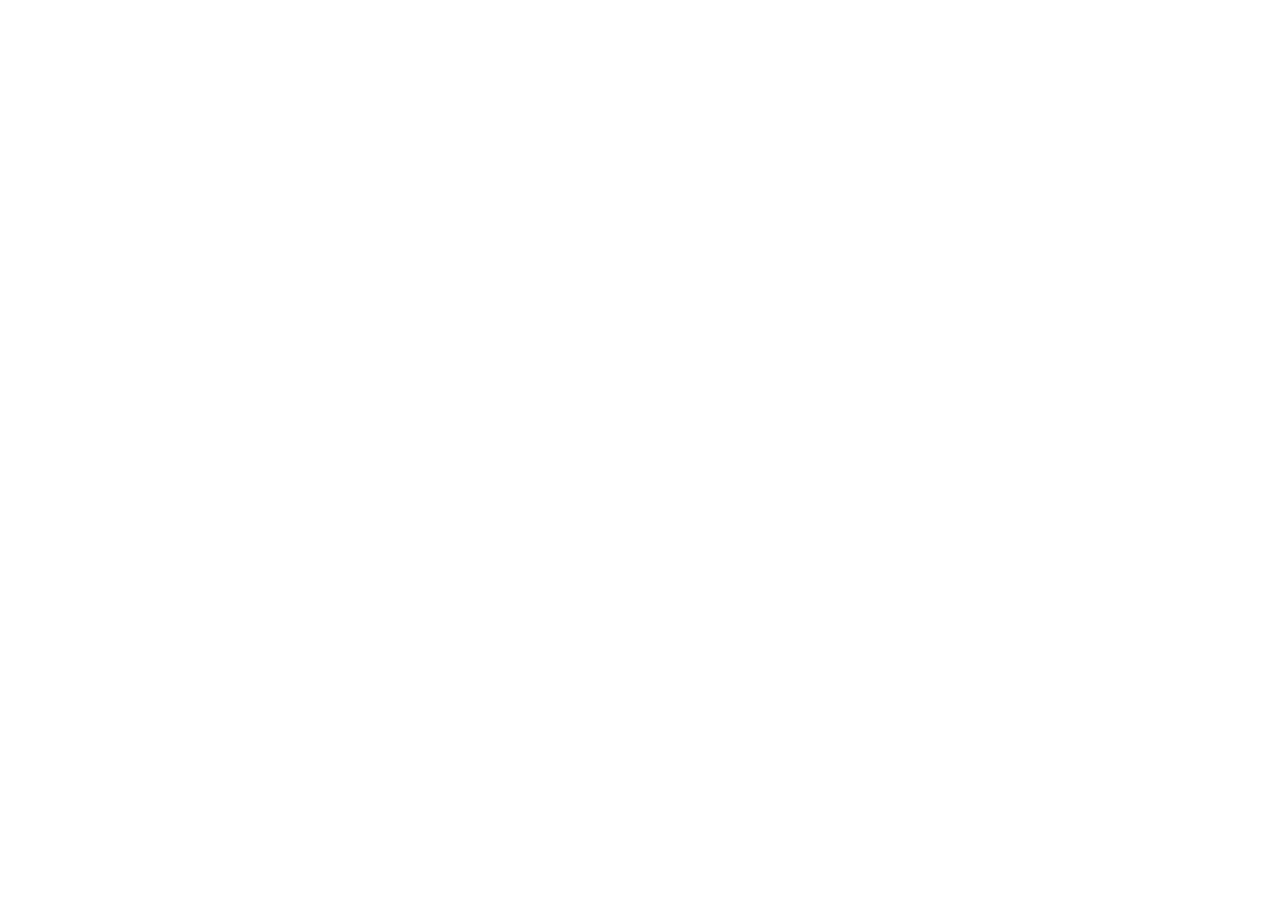
==== articulo.html @ b1e1cb93 "initial changes 2" ====
<!DOCTYPE html>
<html lang="es-ES">
  <head>
    <meta charset="utf-8">
    <meta name="viewport" content="width=device-width, initial-scale=1.0">
    <link rel="preconnect" href="https://fonts.googleapis.com">
    <link rel="preconnect" href="https://fonts.gstatic.com" crossorigin>
    <link href="https://fonts.googleapis.com/css2?family=Fira+Sans:ital,wght@0,400;0,700;0,900;1,400&family=Poppins:ital,wght@0,400;0,700;1,400;1,700&display=swap" rel="stylesheet">
    <link href="css/styles.css" rel="stylesheet" type="text/css">
    <link rel="icon" href="img/favicon.png" type="image/png">
    <title>Inicio | Good Vibrations</title>
    <meta name="description" content="Se intriduce la página de inicio de Good Vibrations. Es un club de lectores para amantes del cine.">
  </head>
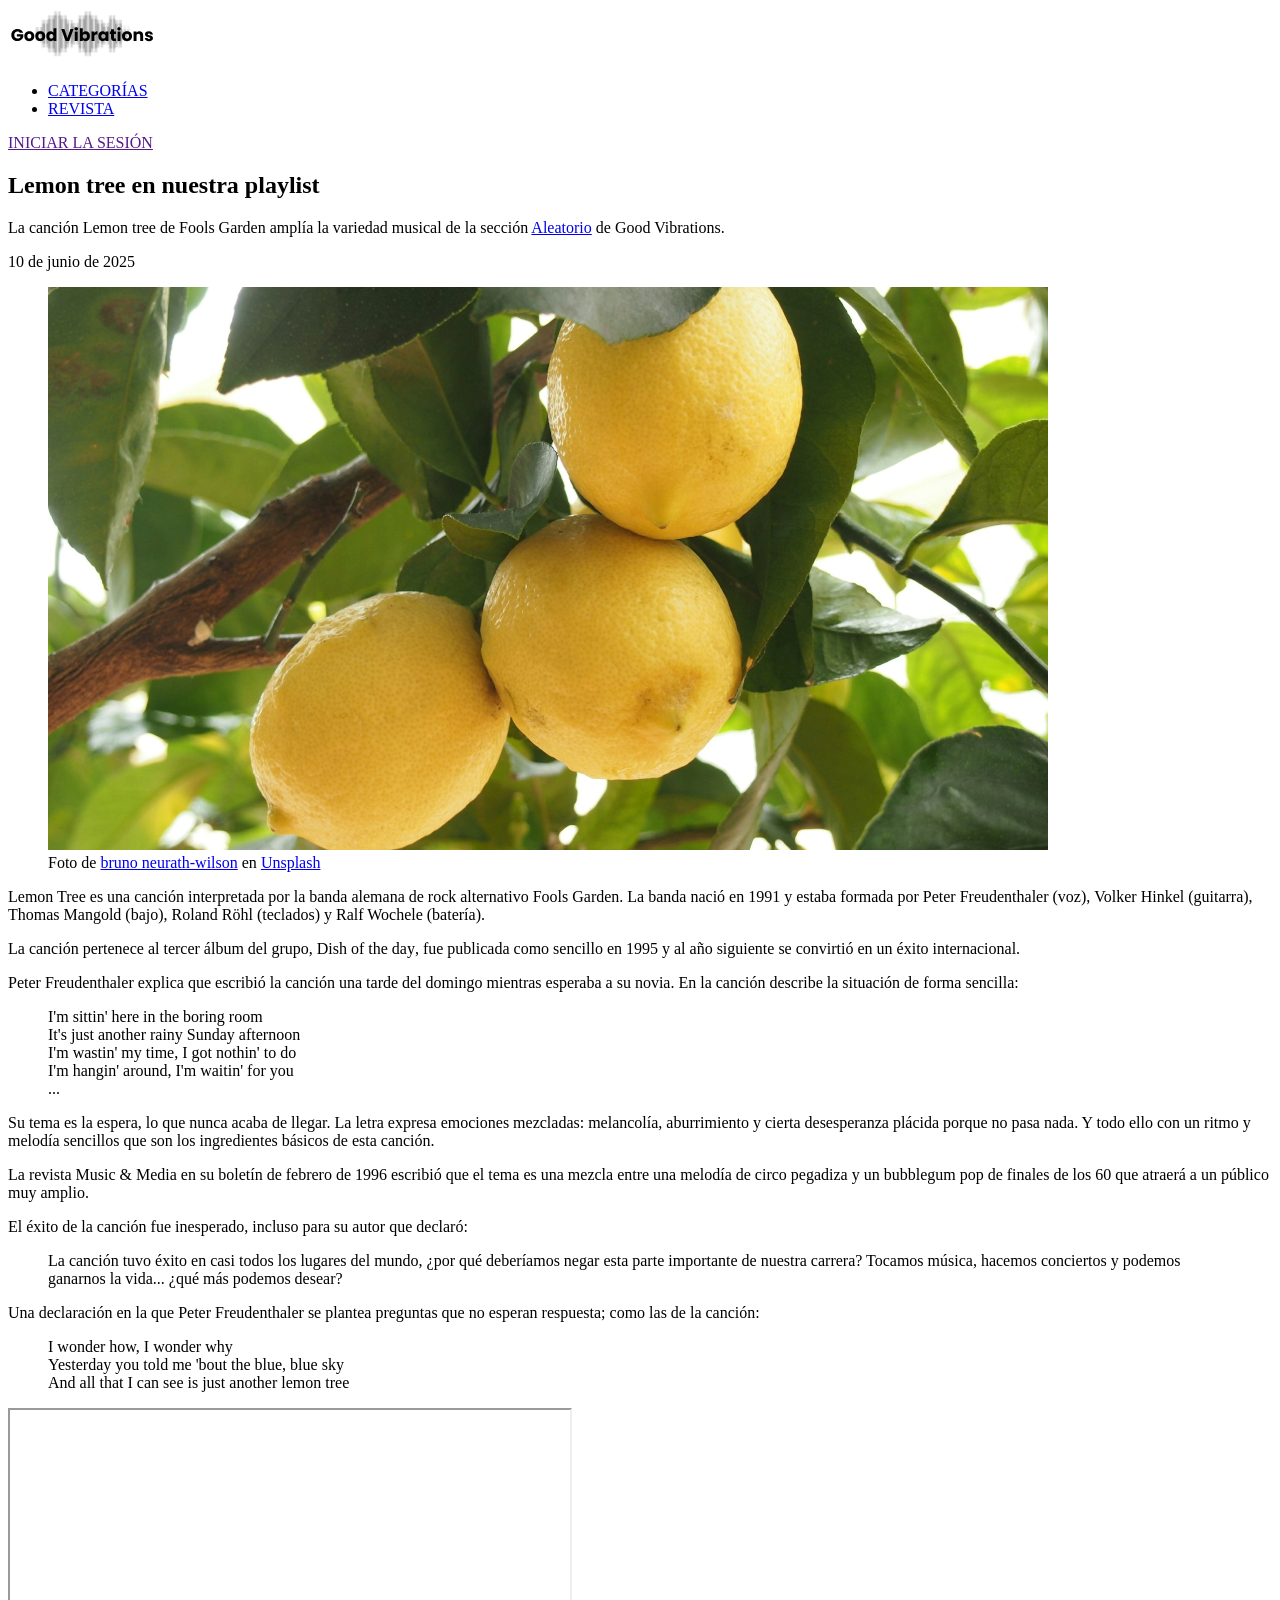
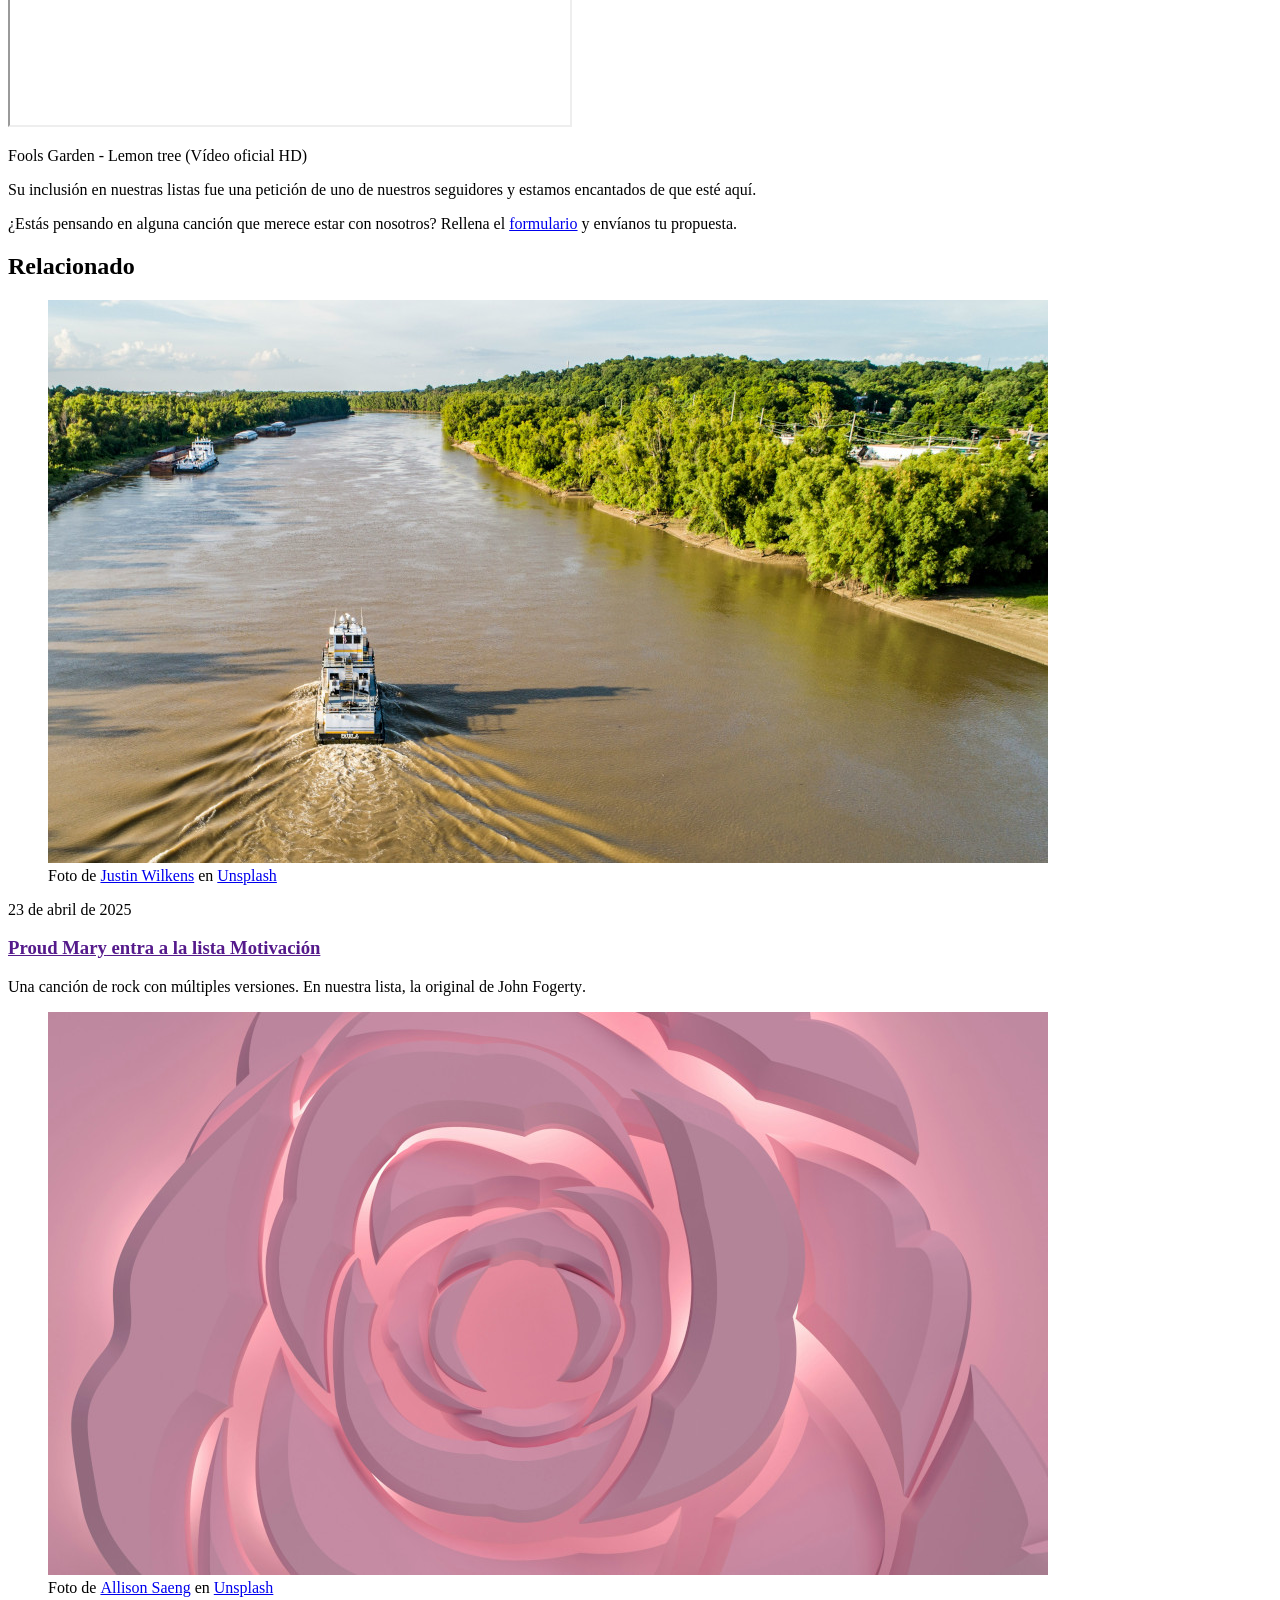
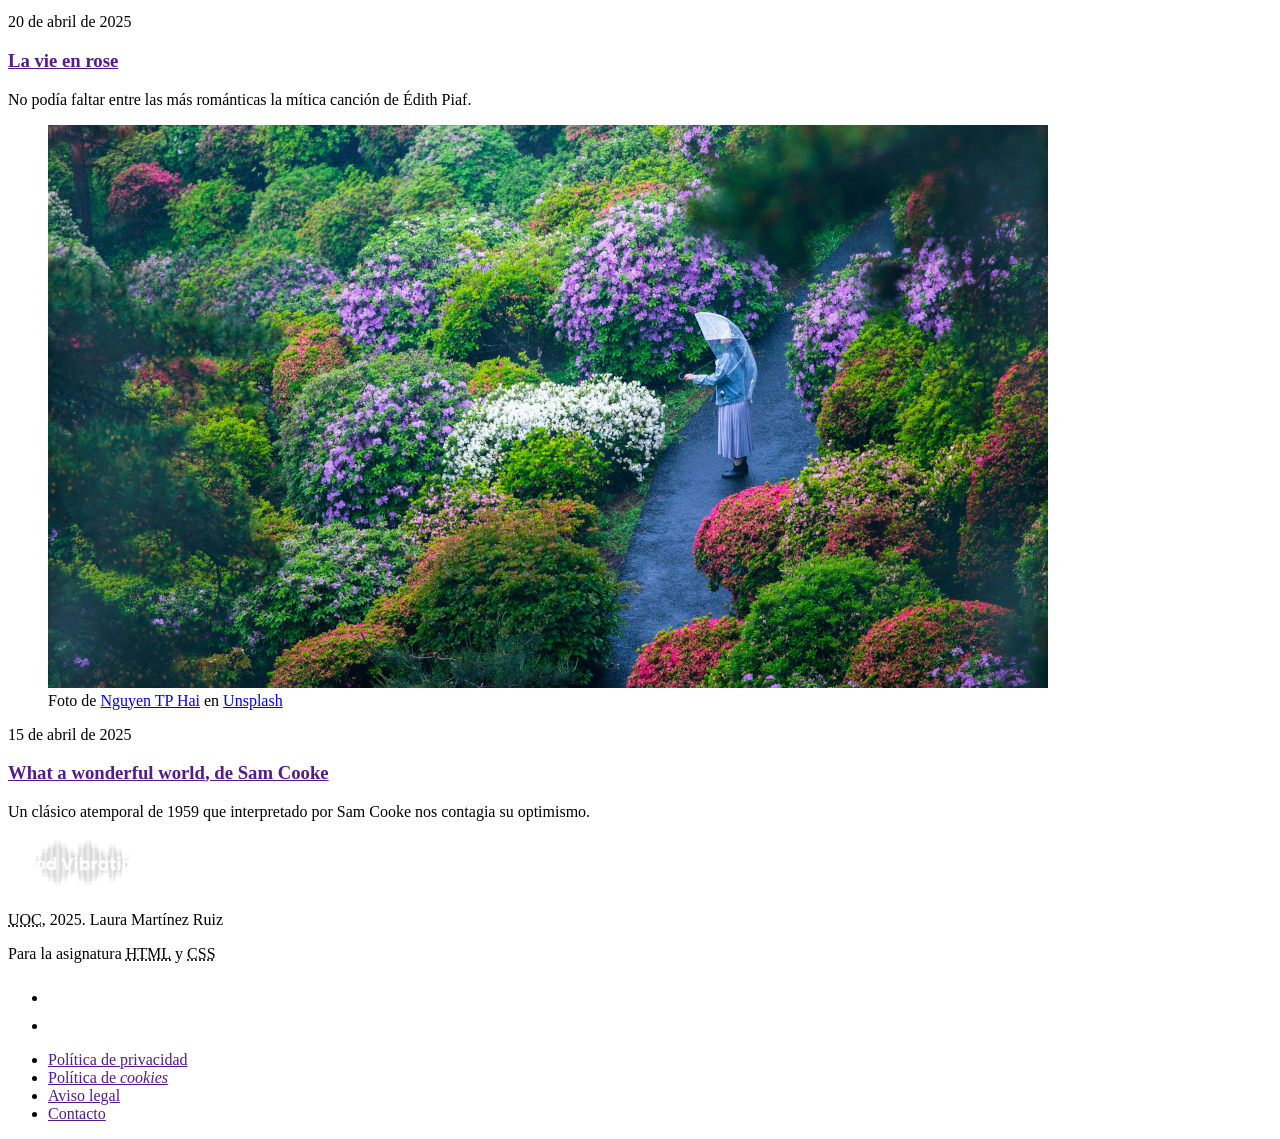
==== commit 6d0b2910: "html todo terminado pasar a css" ====
--- a/articulo.html
+++ b/articulo.html
@@ -1,13 +1,195 @@
 <!DOCTYPE html>
-<html lang="es-ES">
+<html lang="es">
   <head>
-    <meta charset="utf-8">
+    <meta charset="UTF-8">
     <meta name="viewport" content="width=device-width, initial-scale=1.0">
     <link rel="preconnect" href="https://fonts.googleapis.com">
     <link rel="preconnect" href="https://fonts.gstatic.com" crossorigin>
     <link href="https://fonts.googleapis.com/css2?family=Fira+Sans:ital,wght@0,400;0,700;0,900;1,400&family=Poppins:ital,wght@0,400;0,700;1,400;1,700&display=swap" rel="stylesheet">
     <link href="css/styles.css" rel="stylesheet" type="text/css">
     <link rel="icon" href="img/favicon.png" type="image/png">
-    <title>Inicio | Good Vibrations</title>
-    <meta name="description" content="Se intriduce la página de inicio de Good Vibrations. Es un club de lectores para amantes del cine.">
-  </head>+    <title>Lemon Tree - Artículo | Good Vibrations</title>
+    <meta name="description" content="Es la página de entrada del sitio web, con secciones para buscar canciones, acceder a categorías, conocer el proyecto, ver la canción del día y
+                                      sugerir nuevas canciones. También explica los criterios para seleccionar la música del sitio.">
+  </head>
+
+  <body>
+      <header>
+      <div class="header-main">
+        <a href="index.html">
+          <img src="img/logo.webp" alt="Good Vibrations Logo">
+        </a>
+        <nav aria-label="Principal">
+          <ul>
+            <li><a href="categorias.html">CATEGORÍAS</a></li>
+            <li><a href="revista.html" aria-current="page" class="pag-actual">REVISTA</a></li>
+          </ul>
+        </nav>
+        <a class="login-btn" href="">INICIAR LA SESIÓN</a>
+      </div>
+    </header>
+
+<main>
+  <article>
+    <header>
+      <h1>
+        <span lang="en">Lemon tree</span> en nuestra <span lang="en">playlist</span>
+      </h1>
+      <p>
+        La canción <span lang="en">Lemon tree</span> de <span lang="en">Fools Garden</span> amplía la variedad musical de la sección 
+        <a href="categorias.html#aleatorio">Aleatorio</a> de <span lang="en">Good Vibrations</span>.
+      </p>
+    </header>
+
+    <time datetime="2025-06-10">10 de junio de 2025</time>
+
+    <figure>
+      <img src="img/magazine-lemon-tree.jpg" alt="Limonero con limones amarillos">
+      <figcaption>
+        Foto de <a href="https://unsplash.com/@brunonw" target="_blank" rel="noopener" lang="en">bruno neurath-wilson</a> en 
+        <a href="https://unsplash.com/photos/yellow-citrus-fruit-on-tree-DmizDd1Vwc0" target="_blank" rel="noopener" lang="en">Unsplash</a>
+      </figcaption>
+    </figure>
+
+    <div>
+      <p><span lang="en">Lemon Tree</span> es una canción interpretada por la banda alemana de rock alternativo <span lang="de">Fools Garden</span>. La banda nació en 1991 y estaba formada por <span lang="de">Peter Freudenthaler</span> (voz), <span lang="de">Volker Hinkel</span> (guitarra), <span lang="de">Thomas Mangold</span> (bajo), <span lang="de">Roland Röhl</span> (teclados) y <span lang="de">Ralf Wochele</span> (batería).
+      </p>
+      <p>La canción pertenece al tercer álbum del grupo, <span lang="en">Dish of the day</span>, fue publicada como sencillo en 1995 y al año siguiente se convirtió en un éxito internacional.</p>
+      <p><span lang="de">Peter Freudenthaler</span> explica que escribió la canción una tarde del domingo mientras esperaba a su novia. En la canción describe la situación de forma sencilla:</p>
+      <blockquote>
+        <p>
+          I'm sittin' here in the boring room<br>
+          It's just another rainy Sunday afternoon<br>
+          I'm wastin' my time, I got nothin' to do<br>
+          I'm hangin' around, I'm waitin' for you<br>
+          ...
+        </p>
+      </blockquote>
+      <p>
+        Su tema es la espera, lo que nunca acaba de llegar. La letra expresa emociones mezcladas: melancolía, aburrimiento y cierta desesperanza plácida porque no pasa nada. Y todo ello con un ritmo y melodía sencillos que son los ingredientes básicos de esta canción.
+      </p>
+      <p>
+        La revista <span lang="en">Music & Media</span> en su boletín de febrero de 1996 escribió que el tema es una mezcla entre una melodía de circo pegadiza y un <span lang="en">bubblegum pop</span> de finales de los 60 que atraerá a un público muy amplio.
+      </p>
+      <p>
+        El éxito de la canción fue inesperado, incluso para su autor que declaró:
+      </p>
+      <blockquote>
+        <p>
+          La canción tuvo éxito en casi todos los lugares del mundo, ¿por qué deberíamos negar esta parte importante de nuestra carrera? Tocamos música, hacemos conciertos y podemos ganarnos la vida... ¿qué más podemos desear?
+        </p>
+      </blockquote>
+      <p>
+        Una declaración en la que <span lang="de">Peter Freudenthaler</span> se plantea preguntas que no esperan respuesta; como las de la canción:
+      </p>
+      <blockquote>
+        <p>
+          I wonder how, I wonder why<br>
+          Yesterday you told me 'bout the blue, blue sky<br>
+          And all that I can see is just another lemon tree
+        </p>
+      </blockquote>
+    </div>
+
+    <div>
+      <div class="video-wrapper">
+        <iframe width="560" height="315" src="https://www.youtube.com/embed/wCQfkEkePx8" title="Fools Garden - Lemon Tree (Vídeo oficial HD)" allowfullscreen></iframe>
+        <p><span>Fools Garden - Lemon tree</span> (Vídeo oficial HD)</p>
+      </div>
+    </div>
+
+    <p>
+      Su inclusión en nuestras listas fue una petición de uno de nuestros seguidores y estamos encantados de que esté aquí.
+    </p>
+    <p>
+      ¿Estás pensando en alguna canción que merece estar con nosotros? Rellena el <a href="index.html#formulario-recomienda">formulario</a> y envíanos tu propuesta.
+    </p>
+  </article>
+
+  <aside>
+    <h2>Relacionado</h2>
+    <div class="relacionado-grid">
+      <article>
+        <figure>
+          <img src="img/magazine-proud-mary.jpg" alt="Barco blanco y negro sobre el río">
+          <figcaption>
+            Foto de <a href="https://unsplash.com/@jlwilkens" target="_blank" rel="noopener" lang="en">Justin Wilkens</a> en 
+            <a href="https://unsplash.com/photos/white-and-black-boat-on-river-during-daytime-sKla3FXpVgU" target="_blank" rel="noopener" lang="en">Unsplash</a>
+          </figcaption>
+        </figure>
+        <div>
+          <time datetime="2025-04-23">23 de abril de 2025</time>
+          <h3>
+            <a href=""><span lang="en">Proud Mary</span> entra a la lista Motivación</a>
+          </h3>
+          <p>
+            Una canción de rock con múltiples versiones. En nuestra lista, la original de <span lang="en">John Fogerty</span>.
+          </p>
+        </div>
+      </article>
+      
+      <article>
+        <figure>
+          <img src="img/magazine-vie-en-rose.jpg" alt="Primer plano de una rosa rosa">
+          <figcaption>
+            Foto de <a href="https://unsplash.com/@allisonsaeng" target="_blank" rel="noopener" lang="en">Allison Saeng</a> en 
+            <a href="https://unsplash.com/photos/a-close-up-of-a-pink-rose-on-a-pink-background-Sj4IVUXxxgk" target="_blank" rel="noopener" lang="en">Unsplash</a>
+          </figcaption>
+        </figure>
+        <div>
+          <time datetime="2025-04-20">20 de abril de 2025</time>
+          <h3 lang="fr">
+            <a href="">La vie en rose</a>
+          </h3>
+          <p>
+            No podía faltar entre las más románticas la mítica canción de <span lang="fr">Édith Piaf</span>.
+          </p>
+        </div>
+      </article>
+
+      <article>
+        <figure>
+          <img src="img/magazine-wonderful-world.jpg" alt="Vista aérea de flores y árboles en primavera">
+          <figcaption>
+            Foto de <a href="https://unsplash.com/@phonghai649" target="_blank" rel="noopener">Nguyen TP Hai</a> en 
+            <a href="https://unsplash.com/photos/an-aerial-view-of-a-woman-walking-through-a-forest-of-flowers-twQv2Kn0pGI" target="_blank" rel="noopener" lang="en">Unsplash</a>
+          </figcaption>
+        </figure>
+        <div>
+          <time datetime="2025-04-15">15 de abril de 2025</time>
+          <h3>
+            <a href=""><span lang="en">What a wonderful world</span>, de <span lang="en">Sam Cooke</span></a>
+          </h3>
+          <p>
+            Un clásico atemporal de 1959 que interpretado por <span lang="en">Sam Cooke</span> nos contagia su optimismo.
+          </p>
+        </div>
+      </article>
+    </div>
+  </aside>
+</main>
+
+
+    <footer>
+      <div class="footer-main">
+        <a href="index.html">
+          <img src="img/logo-white.webp" alt="Good Vibrations logo">
+        </a>
+        <p><abbr title="Universitat Oberta de Catalunya" lang="ca">UOC</abbr>, 2025. Laura Martínez Ruiz</p>
+        <p>Para la asignatura <abbr title="HyperText Markup Language" lang="en">HTML</abbr> y <abbr title="Cascading Style Sheets" lang="en">CSS</abbr></p>
+        <nav class="footer-nav" aria-label="Redes sociales">
+          <ul>
+            <li><a href=""><img src="img/instagram.svg" alt="Instagram"></a></li>
+            <li><a href=""><img src="img/youtube.svg" alt="YouTube"></a></li>
+          </ul>
+          <ul>
+            <li><a href="">Política de privacidad</a></li>
+            <li><a href="">Política de <i lang="en">cookies</i></a></li>
+            <li><a href="">Aviso legal</a></li>
+            <li><a href="">Contacto</a></li>
+          </ul>
+        </nav>
+      </div>
+    </footer>
+  </body>
+</html>
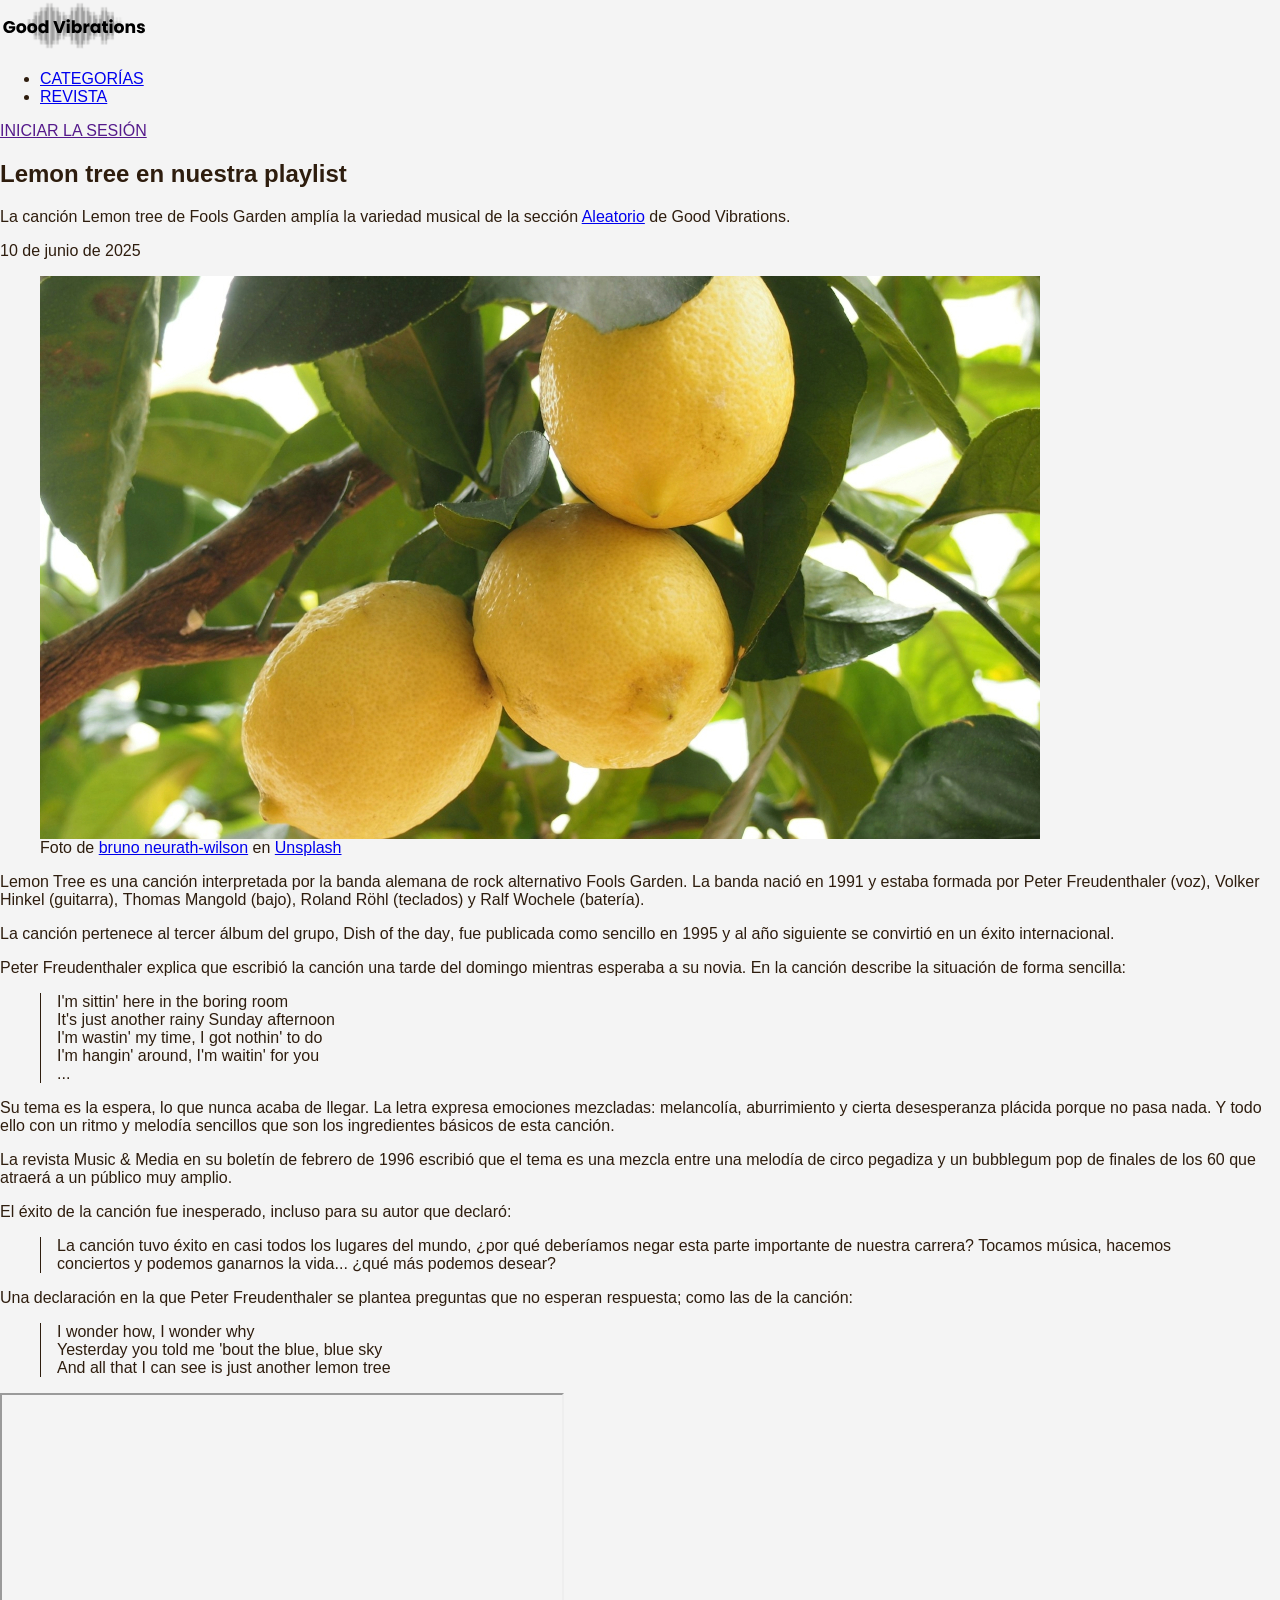
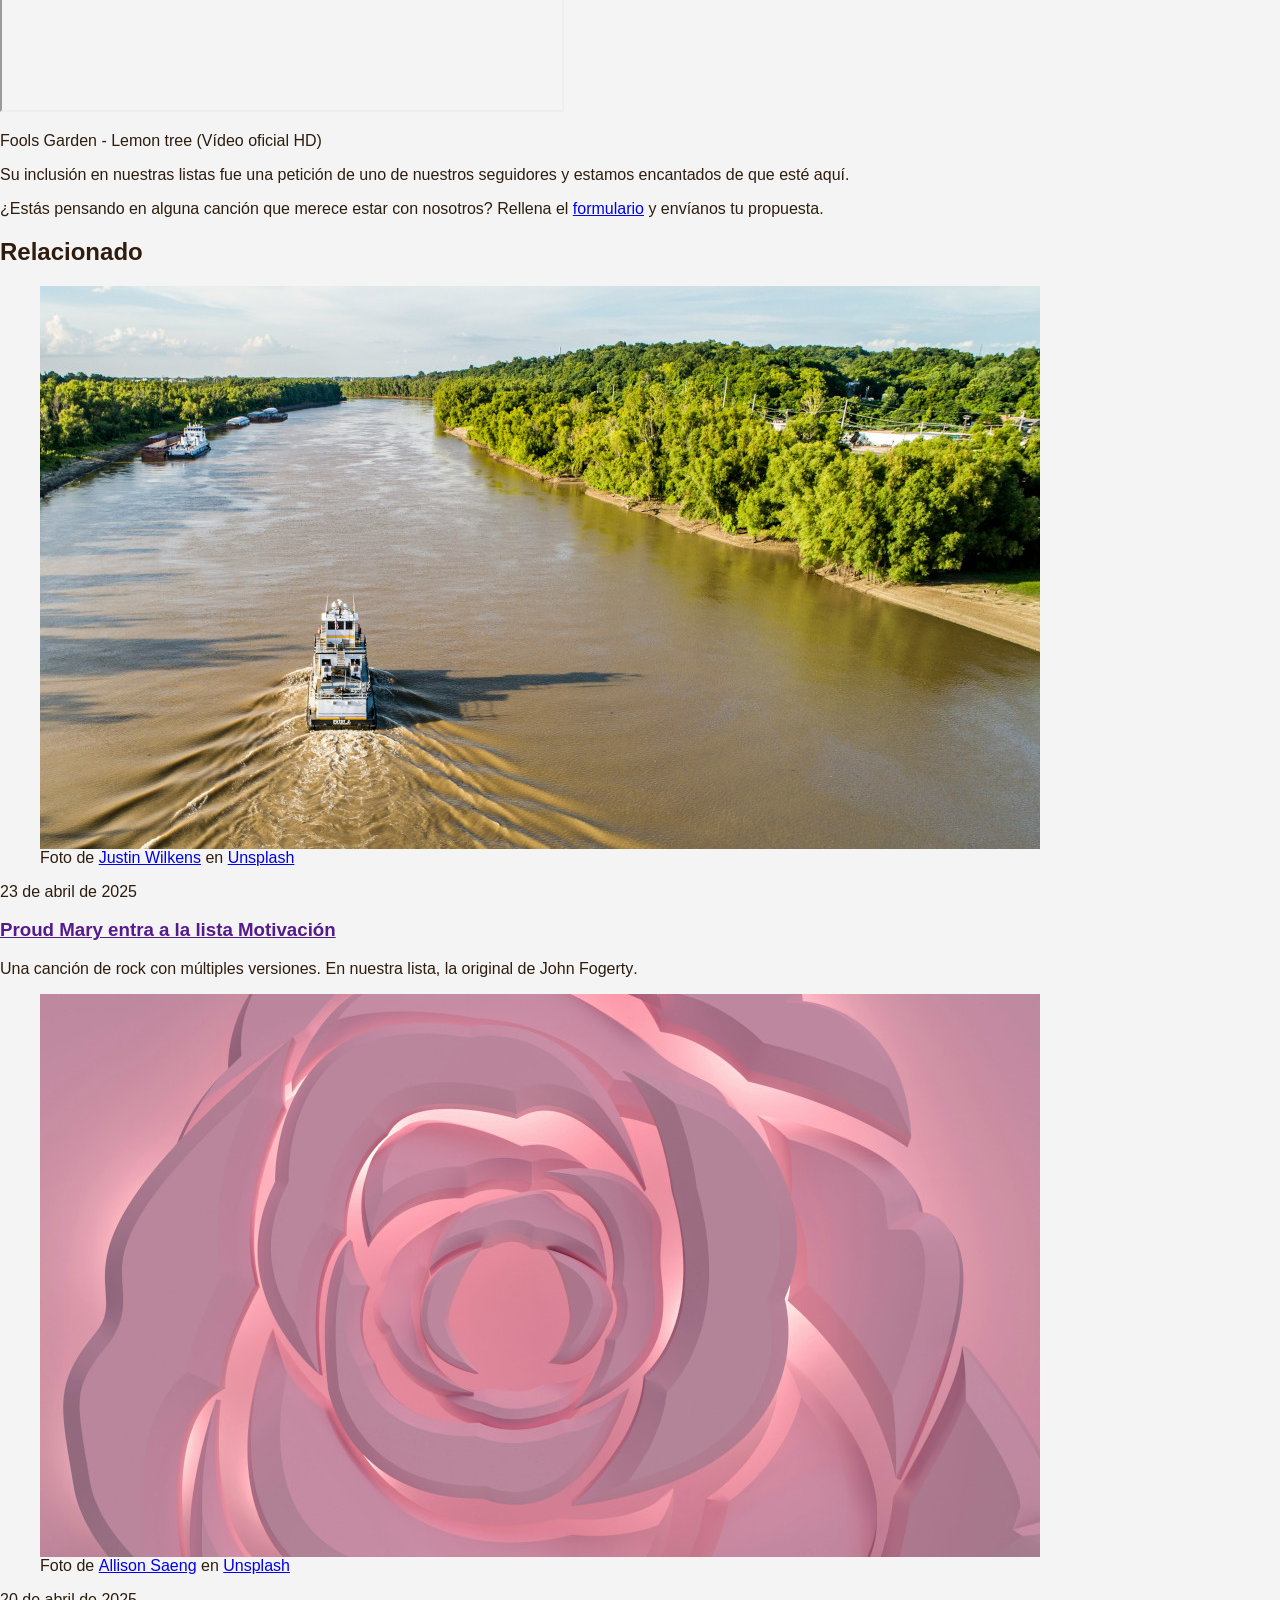
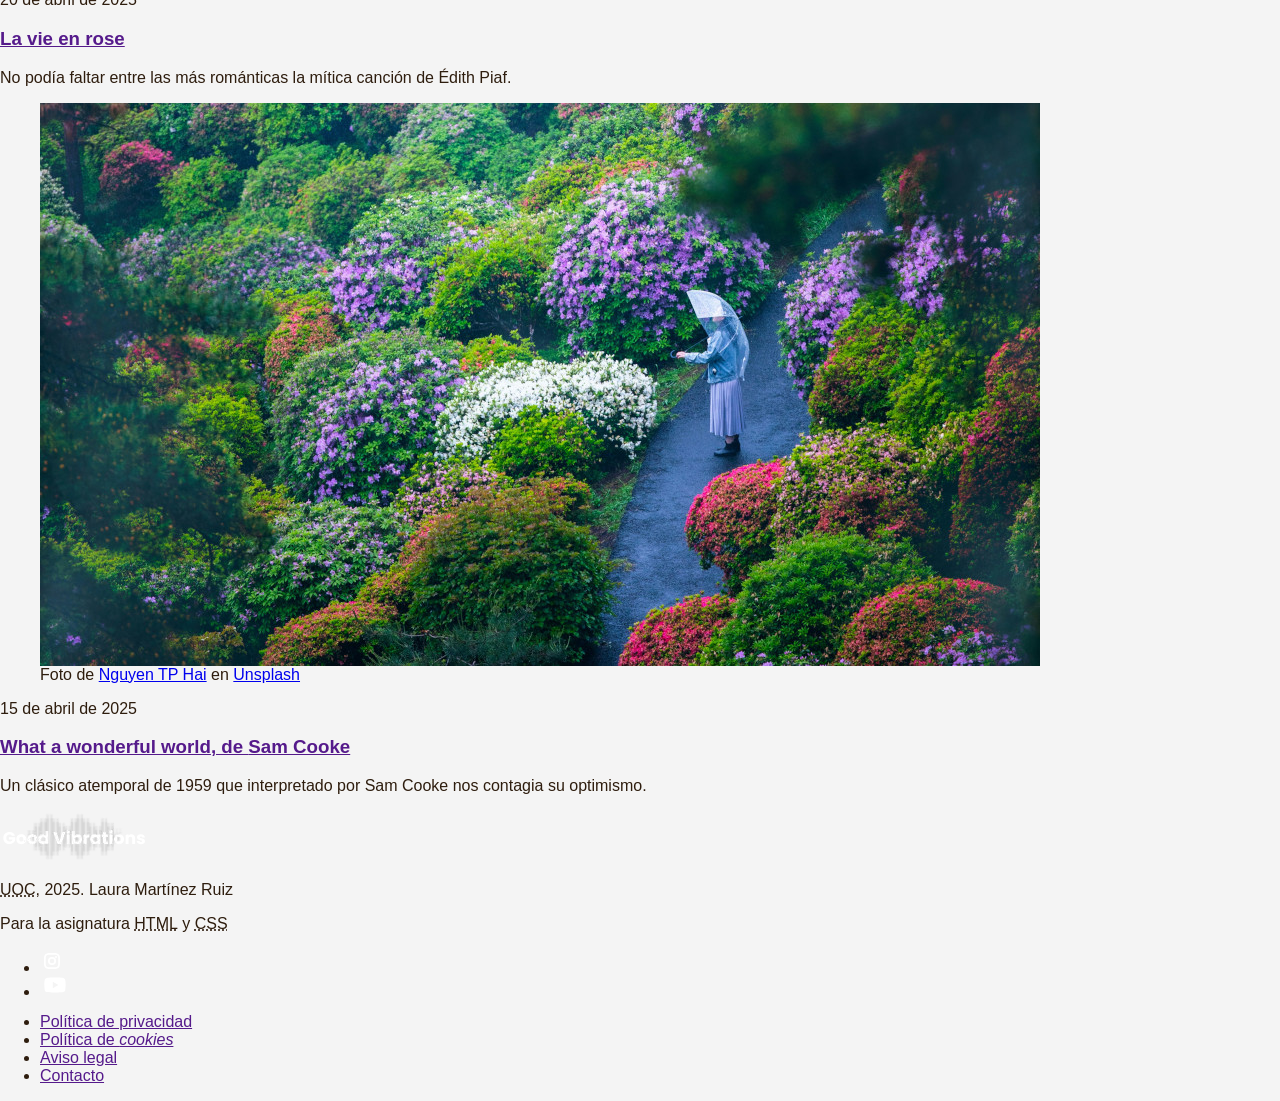
==== commit f13a2cd1: "css" ====
--- a/articulo.html
+++ b/articulo.html
@@ -5,8 +5,8 @@
     <meta name="viewport" content="width=device-width, initial-scale=1.0">
     <link rel="preconnect" href="https://fonts.googleapis.com">
     <link rel="preconnect" href="https://fonts.gstatic.com" crossorigin>
-    <link href="https://fonts.googleapis.com/css2?family=Fira+Sans:ital,wght@0,400;0,700;0,900;1,400&family=Poppins:ital,wght@0,400;0,700;1,400;1,700&display=swap" rel="stylesheet">
-    <link href="css/styles.css" rel="stylesheet" type="text/css">
+    <link href="https://fonts.googleapis.com/css2?family=Poppins:ital,wght@0,400;0,700;1,400;1,700&display=swap" rel="stylesheet">
+    <link rel="stylesheet" href="css/styles.css">
     <link rel="icon" href="img/favicon.png" type="image/png">
     <title>Lemon Tree - Artículo | Good Vibrations</title>
     <meta name="description" content="Es la página de entrada del sitio web, con secciones para buscar canciones, acceder a categorías, conocer el proyecto, ver la canción del día y
--- a/css/styles.css
+++ b/css/styles.css
@@ -0,0 +1,246 @@
+:root {
+  --gris-claro: rgb(244, 244, 244);
+  --casi-negro: rgb(46, 29, 14);
+  --naranja: rgb(255, 87, 34);
+  --naranja-sutil: rgb(255, 138, 80);
+  --morado: rgb(142, 36, 170);
+  --blanco: rgb(255, 255, 255);
+  --font: 'Poppins', sans-serif;
+  --max-width: 1000px;
+  --padding-lateral: 1.5rem;
+  --sombra-form-focus: 0 0 15px var(--blanco);
+}
+
+/***** GENERAL *****/
+html, body {
+  margin: 0;
+  font-family: var(--font);
+  background-color: var(--gris-claro);
+  color: var(--casi-negro);
+  max-width: 100vw;
+  overflow-x: hidden;
+}
+
+img {
+  max-width: 100%;
+  height: auto;
+  display: block;
+}
+
+.cont-limitado,
+.div-conecta-i,
+.categorias-grid-i {
+  box-sizing: border-box;
+  width: 100%;
+  max-width: var(--max-width);
+  margin: auto;
+  padding: 0 var(--padding-lateral);
+}
+
+/***** HEADER *****/
+.header-i {
+  background: var(--blanco);
+  padding: 0.5rem 0;
+  width: 100%;
+}
+
+.div-header-i {
+  display: flex;
+  align-items: center;
+  justify-content: space-between;
+  max-width: var(--max-width);
+  margin-left: 0;
+  margin-right: auto;
+  padding: 0 var(--padding-lateral);
+  gap: 1.5rem;
+}
+
+.div-header-i > a {
+  display: flex;
+  align-items: center;
+  margin-right: 1.5rem;
+}
+
+.logo-header {
+  display: block;
+  max-height: 40px;
+  margin-left: 0;
+}
+
+/* Nav centrado, letra más pequeña */
+.div-header-i nav {
+  flex: 1;
+  display: flex;
+  justify-content: center;
+}
+
+.div-header-i nav ul {
+  display: flex;
+  gap: 2rem;
+  list-style: none;
+  padding: 0;
+  margin: 0;
+}
+
+.div-header-i nav a {
+  text-decoration: none;
+  color: var(--casi-negro);
+  font-weight: 700;
+  font-size: 0.96rem;
+  letter-spacing: 1px;
+  padding: 0.5rem 0.3rem;
+  transition: color 0.2s;
+  text-transform: uppercase;
+  display: flex;
+  align-items: center;
+}
+
+/* Botón iniciar sesión: font-weight 400, SIEMPRE blanco */
+.login-header {
+  background: var(--casi-negro);
+  color: var(--blanco) !important;
+  padding: 0.6rem 1.3rem;
+  border-radius: 2rem;
+  font-weight: 400;
+  text-decoration: none;
+  font-size: 1rem;
+  transition: background 0.2s, color 0.2s;
+  margin-left: 1rem;
+  box-shadow: 0 2px 6px 0 rgba(0,0,0,0.04);
+  letter-spacing: 0.5px;
+  text-align: center;
+  white-space: nowrap;
+  border: none;
+  outline: none;
+  display: flex;
+  align-items: center;
+  justify-content: center;
+}
+
+.login-header:hover {
+  background: var(--naranja-sutil);
+  color: var(--blanco) !important;
+}
+
+/***** INDEX.HTML *****/
+.fondo-gradiente-i {
+  background: linear-gradient(135deg, var(--morado) 0%, var(--naranja) 30%, var(--naranja-sutil) 65%, var(--gris-claro) 100%);
+}
+
+.fondo-morado-i {
+  background: linear-gradient(135deg, var(--morado) 0%, var(--naranja) 70%);
+  color: var(--blanco);
+}
+
+.fondo-grisclaro-i {
+  background-color: var(--gris-claro);
+}
+
+/***** HEADER, FORMS Y BLOQUES *****/
+.busqueda-form,
+.formulario-i,
+.art-cancion-dia-i ul {
+  display: flex;
+  flex-direction: column;
+  gap: 1rem;
+}
+
+/***** FORMULARIOS E INPUTS *****/
+input,
+select {
+  width: 100%;
+  padding: 0.5rem;
+  background-color: var(--gris-claro);
+  border: none;
+}
+
+input:focus,
+select:focus {
+  outline: none;
+  box-shadow: var(--sombra-form-focus);
+}
+
+/***** BLOQUES, QUOTES Y LISTAS *****/
+blockquote {
+  border-left: 1px solid var(--casi-negro);
+  padding-left: 1rem;
+}
+
+.categoria-i::before,
+.emoji.buen-rollo::before {
+  display: inline-block;
+  margin-right: 0.5rem;
+  font-size: 1.2em;
+}
+
+.categoria-i.aleatorio::before { content: "🎵"; }
+.categoria-i.amor::before { content: "❤️"; }
+.categoria-i.buen-rollo::before { content: "😎"; }
+.categoria-i.celebracion::before { content: "🎉"; }
+.categoria-i.motivacion::before { content: "💪"; }
+.categoria-i.tristeza::before { content: "🌧️"; }
+.emoji.buen-rollo::before { content: "😎"; }
+
+/***** CATEGORÍAS (GRID RESPONSIVE) *****/
+.categorias-grid-i {
+  display: grid;
+  grid-template-columns: 1fr;
+  gap: 1rem;
+}
+
+@media (min-width: 600px) {
+  .div-header-i {
+    flex-direction: row;
+    justify-content: space-between;
+    align-items: center;
+    padding: 0 var(--padding-lateral);
+    gap: 1.5rem;
+  }
+  .categorias-grid-i {
+    grid-template-columns: repeat(2, 1fr);
+  }
+}
+
+@media (max-width: 800px) {
+  .div-header-i {
+    flex-direction: column;
+    align-items: stretch;
+    gap: 0.5rem;
+    padding: 0 0.5rem;
+  }
+  .div-header-i nav {
+    order: 3;
+    justify-content: center;
+    margin: 0.2rem 0;
+  }
+  .login-header {
+    align-self: flex-end;
+    margin-left: 0;
+    margin-bottom: 0.4rem;
+  }
+}
+
+@media (min-width: 900px) {
+  .div-conecta-i {
+    display: flex;
+    gap: 2rem;
+    align-items: center;
+    min-width: 0;
+  }
+  .div-conecta-i > * {
+    flex: 1;
+    min-width: 0;
+  }
+  .busqueda-form {
+    flex-direction: row;
+  }
+  .busqueda-form input {
+    flex: 1;
+  }
+  .busqueda-form button {
+    flex-shrink: 0;
+  }
+  .categorias-grid-i {
+    grid-template-columns: repeat(3, 1fr);
+  }
+}
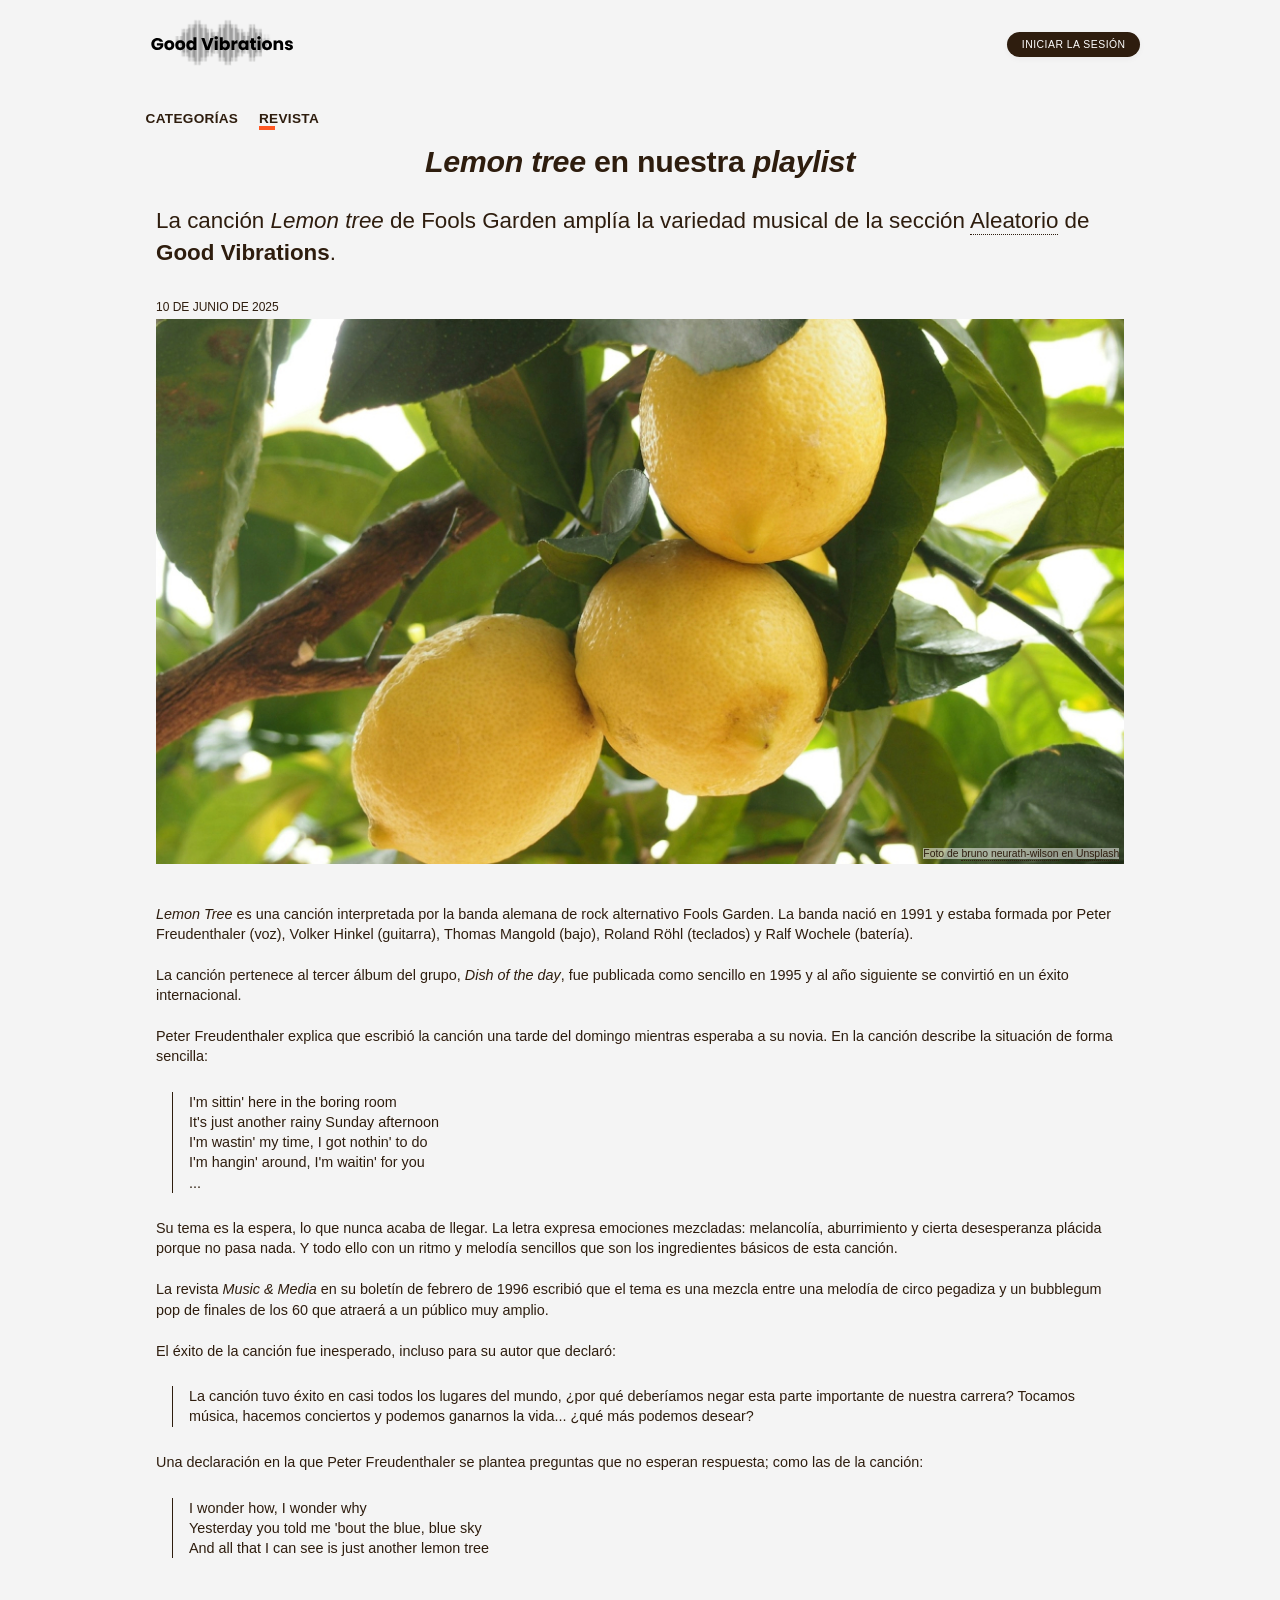
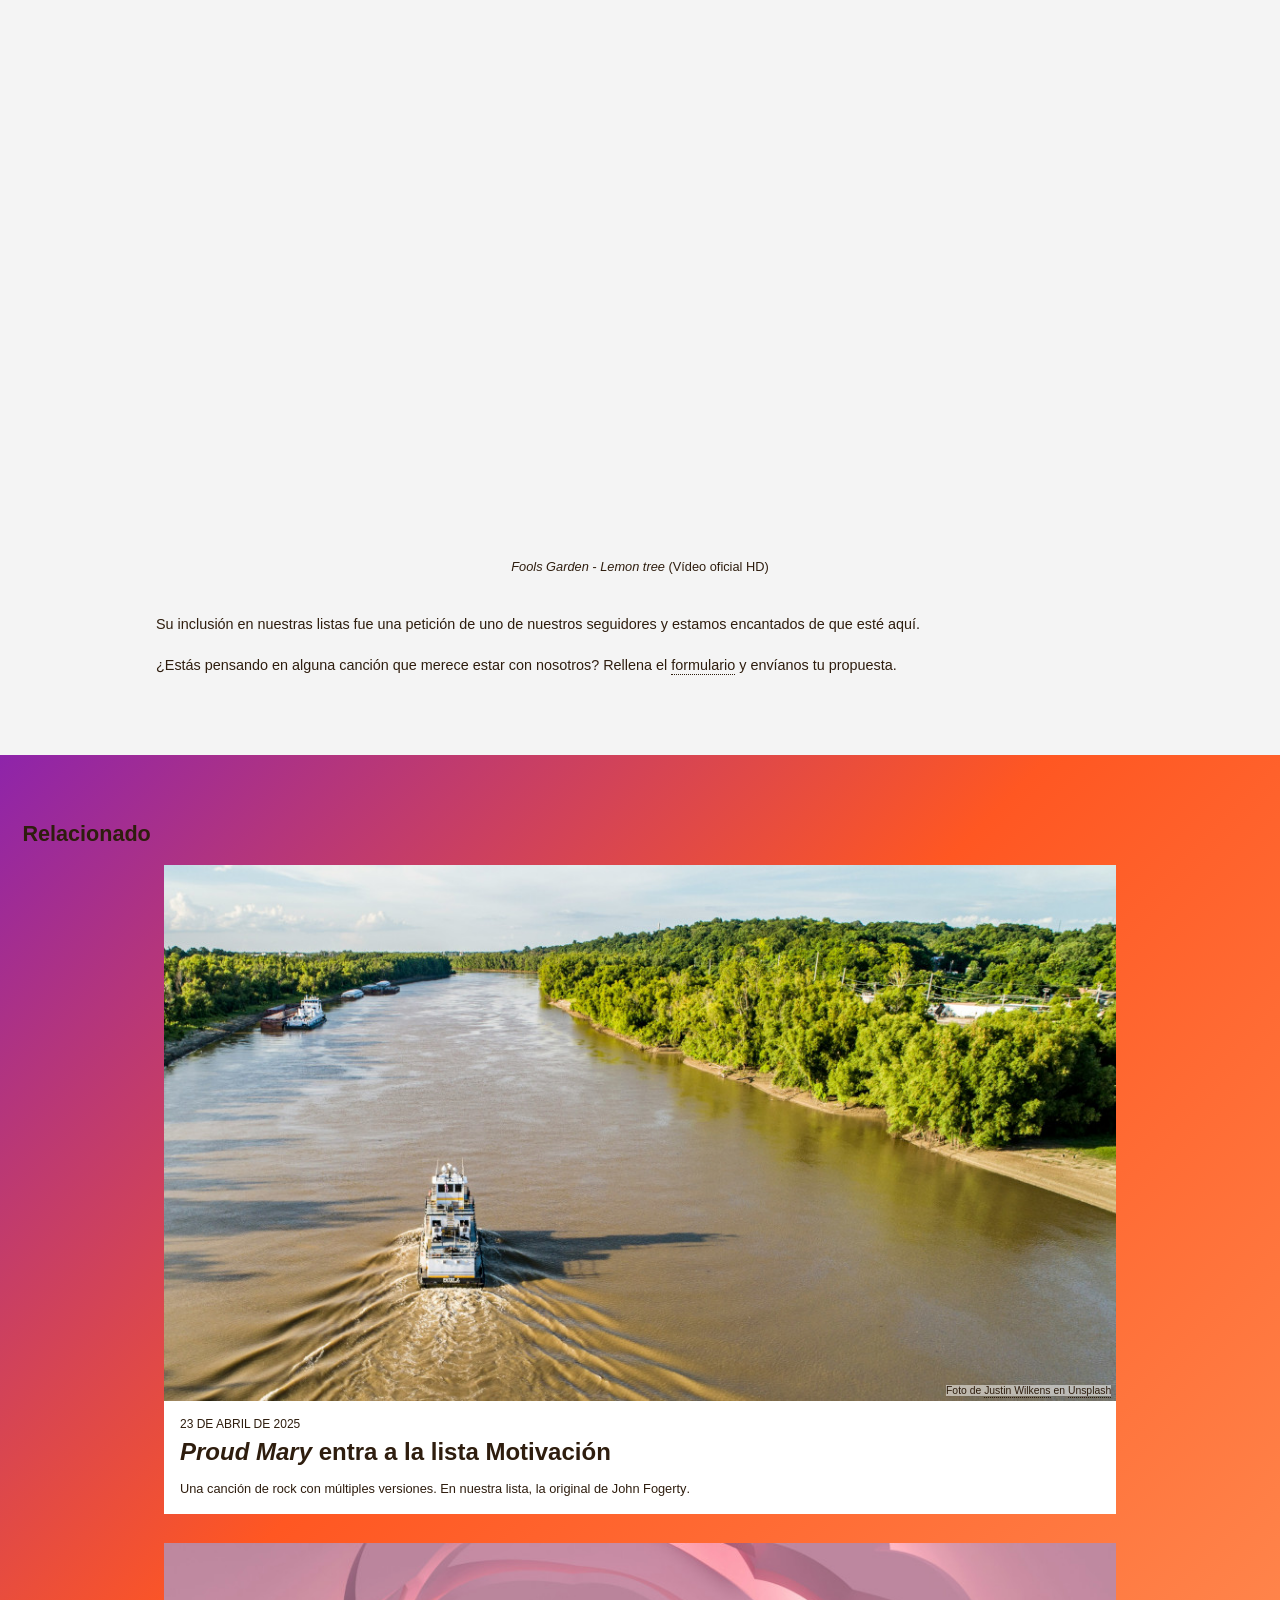
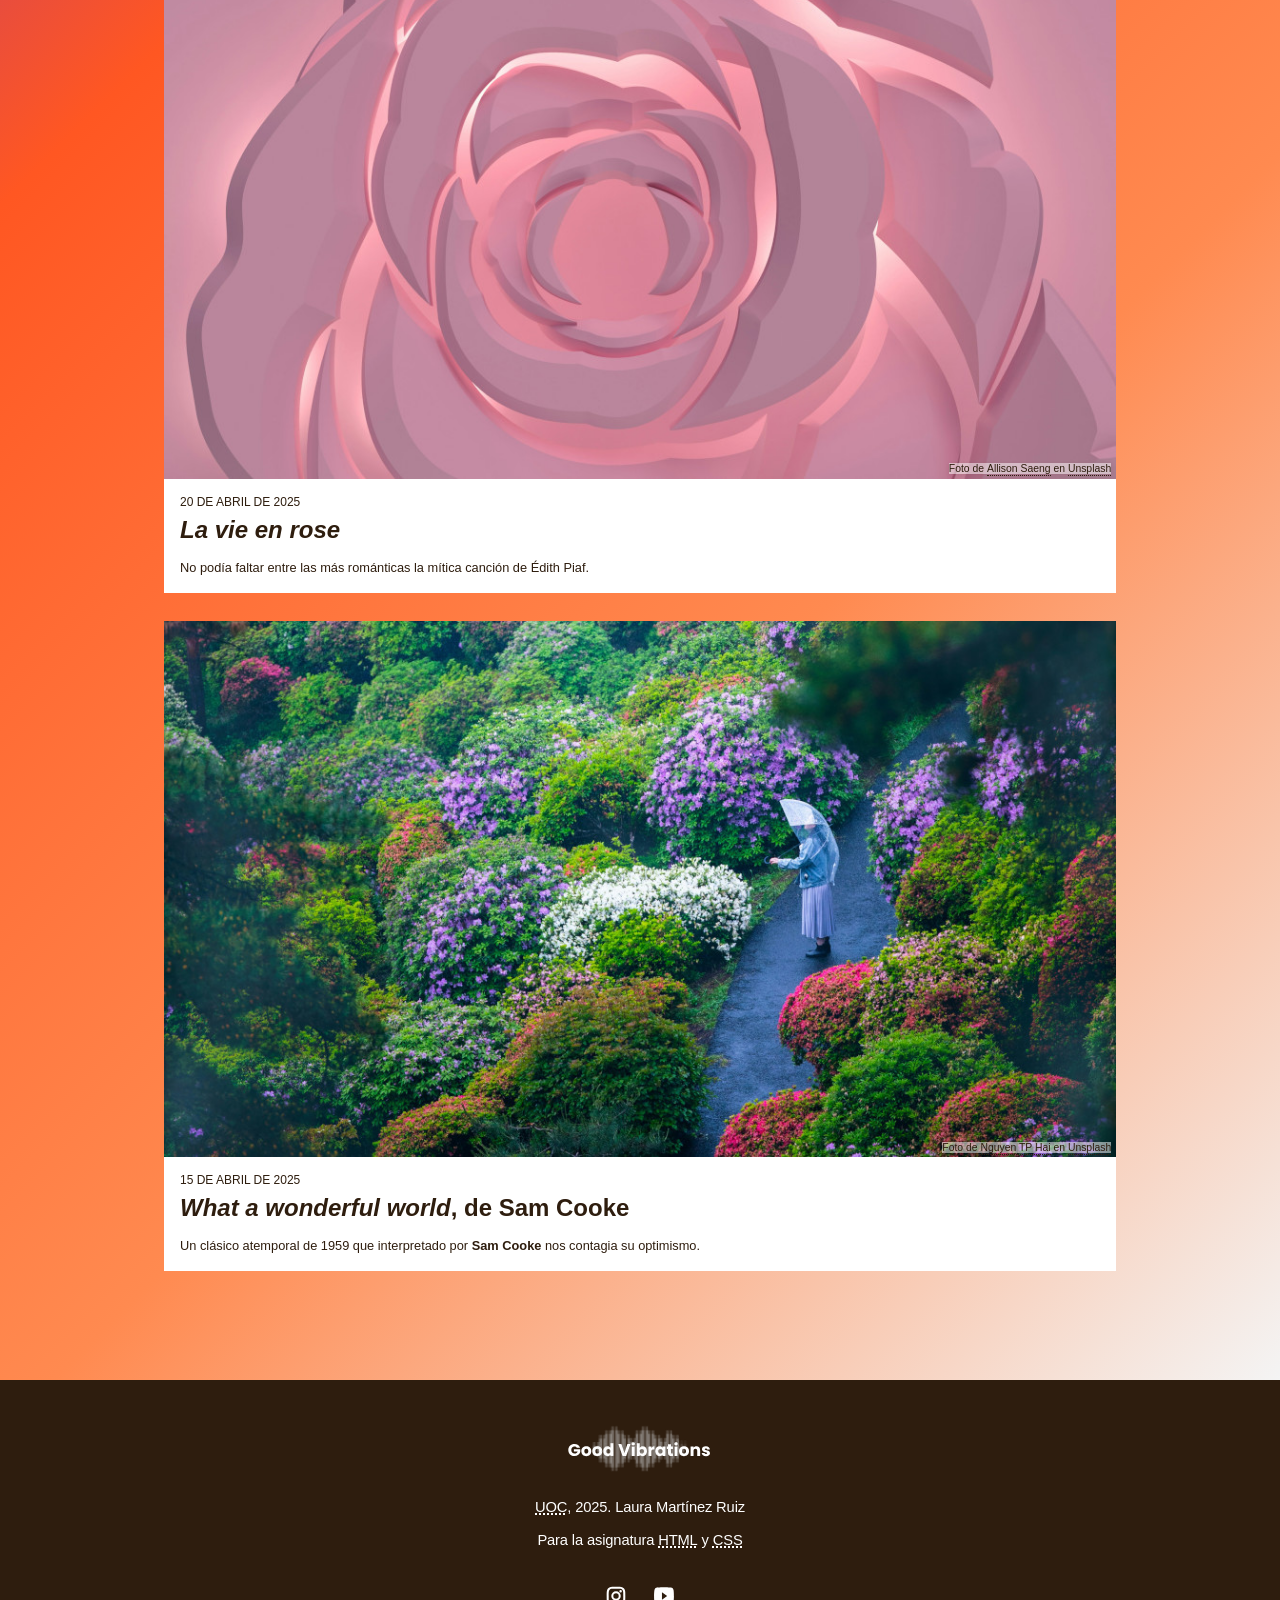
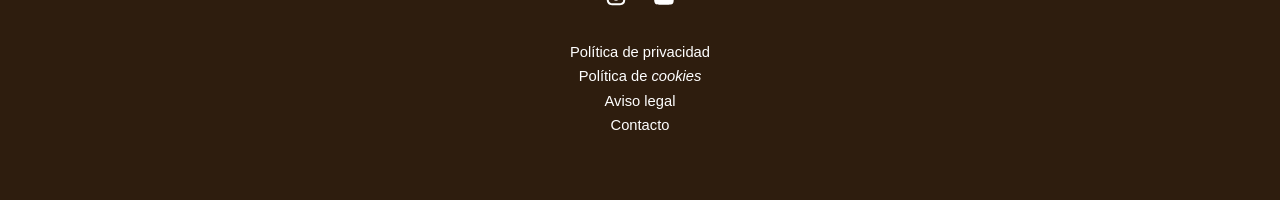
==== commit bb9a3212: "FIN" ====
--- a/articulo.html
+++ b/articulo.html
@@ -14,164 +14,157 @@
   </head>
 
   <body>
-      <header>
-      <div class="header-main">
-        <a href="index.html">
-          <img src="img/logo.webp" alt="Good Vibrations Logo">
-        </a>
+    <header class="header-i">
+      <div class="div-header-i">
+        <div class="div-header-top-i">
+          <a href="index.html" class="logo-header">
+            <img src="img/logo.webp" alt="Good Vibrations Logo">
+          </a>
+          <a class="login-header" href="">INICIAR LA SESIÓN</a>
+        </div>
         <nav aria-label="Principal">
           <ul>
             <li><a href="categorias.html">CATEGORÍAS</a></li>
-            <li><a href="revista.html" aria-current="page" class="pag-actual">REVISTA</a></li>
+            <li><a href="revista.html" class="pag-actual">REVISTA</a></li>
           </ul>
         </nav>
-        <a class="login-btn" href="">INICIAR LA SESIÓN</a>
       </div>
     </header>
 
-<main>
-  <article>
-    <header>
-      <h1>
-        <span lang="en">Lemon tree</span> en nuestra <span lang="en">playlist</span>
-      </h1>
-      <p>
-        La canción <span lang="en">Lemon tree</span> de <span lang="en">Fools Garden</span> amplía la variedad musical de la sección 
-        <a href="categorias.html#aleatorio">Aleatorio</a> de <span lang="en">Good Vibrations</span>.
-      </p>
-    </header>
+    <main>
+      <article class="articulo-wrapper main-articulo">
+        <header class="cabecera-articulo">
+          <h1>
+            <span lang="en">Lemon tree</span> en nuestra <span lang="en">playlist</span>
+          </h1>
+          <p>
+            La canción <span lang="en">Lemon tree</span> de <span lang="en">Fools Garden</span> amplía la variedad musical de la sección 
+            <a href="categorias.html#aleatorio">Aleatorio</a> de <span lang="en" class="bold-gv">Good Vibrations</span>.
+          </p>
+        </header>
 
-    <time datetime="2025-06-10">10 de junio de 2025</time>
+        <time datetime="2025-06-10">10 de junio de 2025</time>
 
-    <figure>
-      <img src="img/magazine-lemon-tree.jpg" alt="Limonero con limones amarillos">
-      <figcaption>
-        Foto de <a href="https://unsplash.com/@brunonw" target="_blank" rel="noopener" lang="en">bruno neurath-wilson</a> en 
-        <a href="https://unsplash.com/photos/yellow-citrus-fruit-on-tree-DmizDd1Vwc0" target="_blank" rel="noopener" lang="en">Unsplash</a>
-      </figcaption>
-    </figure>
-
-    <div>
-      <p><span lang="en">Lemon Tree</span> es una canción interpretada por la banda alemana de rock alternativo <span lang="de">Fools Garden</span>. La banda nació en 1991 y estaba formada por <span lang="de">Peter Freudenthaler</span> (voz), <span lang="de">Volker Hinkel</span> (guitarra), <span lang="de">Thomas Mangold</span> (bajo), <span lang="de">Roland Röhl</span> (teclados) y <span lang="de">Ralf Wochele</span> (batería).
-      </p>
-      <p>La canción pertenece al tercer álbum del grupo, <span lang="en">Dish of the day</span>, fue publicada como sencillo en 1995 y al año siguiente se convirtió en un éxito internacional.</p>
-      <p><span lang="de">Peter Freudenthaler</span> explica que escribió la canción una tarde del domingo mientras esperaba a su novia. En la canción describe la situación de forma sencilla:</p>
-      <blockquote>
-        <p>
-          I'm sittin' here in the boring room<br>
-          It's just another rainy Sunday afternoon<br>
-          I'm wastin' my time, I got nothin' to do<br>
-          I'm hangin' around, I'm waitin' for you<br>
-          ...
-        </p>
-      </blockquote>
-      <p>
-        Su tema es la espera, lo que nunca acaba de llegar. La letra expresa emociones mezcladas: melancolía, aburrimiento y cierta desesperanza plácida porque no pasa nada. Y todo ello con un ritmo y melodía sencillos que son los ingredientes básicos de esta canción.
-      </p>
-      <p>
-        La revista <span lang="en">Music & Media</span> en su boletín de febrero de 1996 escribió que el tema es una mezcla entre una melodía de circo pegadiza y un <span lang="en">bubblegum pop</span> de finales de los 60 que atraerá a un público muy amplio.
-      </p>
-      <p>
-        El éxito de la canción fue inesperado, incluso para su autor que declaró:
-      </p>
-      <blockquote>
-        <p>
-          La canción tuvo éxito en casi todos los lugares del mundo, ¿por qué deberíamos negar esta parte importante de nuestra carrera? Tocamos música, hacemos conciertos y podemos ganarnos la vida... ¿qué más podemos desear?
-        </p>
-      </blockquote>
-      <p>
-        Una declaración en la que <span lang="de">Peter Freudenthaler</span> se plantea preguntas que no esperan respuesta; como las de la canción:
-      </p>
-      <blockquote>
-        <p>
-          I wonder how, I wonder why<br>
-          Yesterday you told me 'bout the blue, blue sky<br>
-          And all that I can see is just another lemon tree
-        </p>
-      </blockquote>
-    </div>
-
-    <div>
-      <div class="video-wrapper">
-        <iframe width="560" height="315" src="https://www.youtube.com/embed/wCQfkEkePx8" title="Fools Garden - Lemon Tree (Vídeo oficial HD)" allowfullscreen></iframe>
-        <p><span>Fools Garden - Lemon tree</span> (Vídeo oficial HD)</p>
-      </div>
-    </div>
-
-    <p>
-      Su inclusión en nuestras listas fue una petición de uno de nuestros seguidores y estamos encantados de que esté aquí.
-    </p>
-    <p>
-      ¿Estás pensando en alguna canción que merece estar con nosotros? Rellena el <a href="index.html#formulario-recomienda">formulario</a> y envíanos tu propuesta.
-    </p>
-  </article>
-
-  <aside>
-    <h2>Relacionado</h2>
-    <div class="relacionado-grid">
-      <article>
         <figure>
-          <img src="img/magazine-proud-mary.jpg" alt="Barco blanco y negro sobre el río">
+          <img src="img/magazine-lemon-tree.jpg" alt="Limonero con limones amarillos">
           <figcaption>
-            Foto de <a href="https://unsplash.com/@jlwilkens" target="_blank" rel="noopener" lang="en">Justin Wilkens</a> en 
-            <a href="https://unsplash.com/photos/white-and-black-boat-on-river-during-daytime-sKla3FXpVgU" target="_blank" rel="noopener" lang="en">Unsplash</a>
+            Foto de <a href="https://unsplash.com/@brunonw" target="_blank" rel="noopener" lang="en">bruno neurath-wilson</a> en 
+            <a href="https://unsplash.com/photos/yellow-citrus-fruit-on-tree-DmizDd1Vwc0" target="_blank" rel="noopener" lang="en">Unsplash</a>
           </figcaption>
         </figure>
-        <div>
-          <time datetime="2025-04-23">23 de abril de 2025</time>
-          <h3>
-            <a href=""><span lang="en">Proud Mary</span> entra a la lista Motivación</a>
-          </h3>
-          <p>
-            Una canción de rock con múltiples versiones. En nuestra lista, la original de <span lang="en">John Fogerty</span>.
-          </p>
+
+        <div class="articulo-texto">
+          <p><span lang="en">Lemon Tree</span> es una canción interpretada por la banda alemana de rock alternativo <span lang="de">Fools Garden</span>. La banda nació en 1991 y estaba formada por <span lang="de">Peter Freudenthaler</span> (voz), <span lang="de">Volker Hinkel</span> (guitarra), <span lang="de">Thomas Mangold</span> (bajo), <span lang="de">Roland Röhl</span> (teclados) y <span lang="de">Ralf Wochele</span> (batería).</p>
+
+          <p>La canción pertenece al tercer álbum del grupo, <span lang="en">Dish of the day</span>, fue publicada como sencillo en 1995 y al año siguiente se convirtió en un éxito internacional.</p>
+
+          <p><span lang="de">Peter Freudenthaler</span> explica que escribió la canción una tarde del domingo mientras esperaba a su novia. En la canción describe la situación de forma sencilla:</p>
+
+          <blockquote>
+            <p>
+              I'm sittin' here in the boring room<br>
+              It's just another rainy Sunday afternoon<br>
+              I'm wastin' my time, I got nothin' to do<br>
+              I'm hangin' around, I'm waitin' for you<br>
+              ...
+            </p>
+          </blockquote>
+
+          <p>Su tema es la espera, lo que nunca acaba de llegar. La letra expresa emociones mezcladas: melancolía, aburrimiento y cierta desesperanza plácida porque no pasa nada. Y todo ello con un ritmo y melodía sencillos que son los ingredientes básicos de esta canción.</p>
+
+          <p>La revista <span lang="en">Music & Media</span> en su boletín de febrero de 1996 escribió que el tema es una mezcla entre una melodía de circo pegadiza y un <span lang="en">bubblegum pop</span> de finales de los 60 que atraerá a un público muy amplio.</p>
+
+          <p>El éxito de la canción fue inesperado, incluso para su autor que declaró:</p>
+
+          <blockquote>
+            <p>
+              La canción tuvo éxito en casi todos los lugares del mundo, ¿por qué deberíamos negar esta parte importante de nuestra carrera? Tocamos música, hacemos conciertos y podemos ganarnos la vida... ¿qué más podemos desear?
+            </p>
+          </blockquote>
+
+          <p>Una declaración en la que <span lang="de">Peter Freudenthaler</span> se plantea preguntas que no esperan respuesta; como las de la canción:</p>
+
+          <blockquote>
+            <p>
+              I wonder how, I wonder why<br>
+              Yesterday you told me 'bout the blue, blue sky<br>
+              And all that I can see is just another lemon tree
+            </p>
+          </blockquote>
+        </div>
+
+        <div class="video-articulo">
+          <div class="video-wrapper">
+            <iframe src="https://www.youtube.com/embed/wCQfkEkePx8" title="Fools Garden - Lemon Tree (Vídeo oficial HD)" allowfullscreen></iframe>
+          </div>
+          <p class="video-descripcion"><span>Fools Garden - Lemon tree</span> (Vídeo oficial HD)</p>
+        </div>
+
+        <div class="articulo-texto marginrev">
+          <p>Su inclusión en nuestras listas fue una petición de uno de nuestros seguidores y estamos encantados de que esté aquí.</p>
+          <p>¿Estás pensando en alguna canción que merece estar con nosotros? Rellena el <a href="index.html#formulario-recomienda">formulario</a> y envíanos tu propuesta.</p>
         </div>
       </article>
-      
-      <article>
-        <figure>
-          <img src="img/magazine-vie-en-rose.jpg" alt="Primer plano de una rosa rosa">
-          <figcaption>
-            Foto de <a href="https://unsplash.com/@allisonsaeng" target="_blank" rel="noopener" lang="en">Allison Saeng</a> en 
-            <a href="https://unsplash.com/photos/a-close-up-of-a-pink-rose-on-a-pink-background-Sj4IVUXxxgk" target="_blank" rel="noopener" lang="en">Unsplash</a>
-          </figcaption>
-        </figure>
-        <div>
-          <time datetime="2025-04-20">20 de abril de 2025</time>
-          <h3 lang="fr">
-            <a href="">La vie en rose</a>
-          </h3>
-          <p>
-            No podía faltar entre las más románticas la mítica canción de <span lang="fr">Édith Piaf</span>.
-          </p>
-        </div>
-      </article>
+    </main>
 
-      <article>
-        <figure>
-          <img src="img/magazine-wonderful-world.jpg" alt="Vista aérea de flores y árboles en primavera">
-          <figcaption>
-            Foto de <a href="https://unsplash.com/@phonghai649" target="_blank" rel="noopener">Nguyen TP Hai</a> en 
-            <a href="https://unsplash.com/photos/an-aerial-view-of-a-woman-walking-through-a-forest-of-flowers-twQv2Kn0pGI" target="_blank" rel="noopener" lang="en">Unsplash</a>
-          </figcaption>
-        </figure>
-        <div>
-          <time datetime="2025-04-15">15 de abril de 2025</time>
-          <h3>
-            <a href=""><span lang="en">What a wonderful world</span>, de <span lang="en">Sam Cooke</span></a>
-          </h3>
-          <p>
-            Un clásico atemporal de 1959 que interpretado por <span lang="en">Sam Cooke</span> nos contagia su optimismo.
-          </p>
-        </div>
-      </article>
-    </div>
-  </aside>
-</main>
+    <aside class="relacionado-articulo revista">
+      <h2 class="relacionado-titulo">Relacionado</h2>
+      <div>
+        <article>
+          <figure>
+            <img src="img/magazine-proud-mary.jpg" alt="Barco blanco y negro sobre el río">
+            <figcaption>
+              Foto de <a href="https://unsplash.com/@jlwilkens" target="_blank" rel="noopener" lang="en">Justin Wilkens</a> en 
+              <a href="https://unsplash.com/photos/white-and-black-boat-on-river-during-daytime-sKla3FXpVgU" target="_blank" rel="noopener" lang="en">Unsplash</a>
+            </figcaption>
+          </figure>
+          <div>
+            <time datetime="2025-04-23">23 de abril de 2025</time>
+            <h3>
+              <a href=""><span lang="en">Proud Mary</span> entra a la lista Motivación</a>
+            </h3>
+            <p>Una canción de rock con múltiples versiones. En nuestra lista, la original de <span lang="en">John Fogerty</span>.</p>
+          </div>
+        </article>
 
+        <article>
+          <figure>
+            <img src="img/magazine-vie-en-rose.jpg" alt="Primer plano de una rosa rosa">
+            <figcaption>
+              Foto de <a href="https://unsplash.com/@allisonsaeng" target="_blank" rel="noopener" lang="en">Allison Saeng</a> en 
+              <a href="https://unsplash.com/photos/a-close-up-of-a-pink-rose-on-a-pink-background-Sj4IVUXxxgk" target="_blank" rel="noopener" lang="en">Unsplash</a>
+            </figcaption>
+          </figure>
+          <div>
+            <time datetime="2025-04-20">20 de abril de 2025</time>
+            <h3 lang="fr">
+              <a href="">La vie en rose</a>
+            </h3>
+            <p>No podía faltar entre las más románticas la mítica canción de <span lang="fr">Édith Piaf</span>.</p>
+          </div>
+        </article>
+
+        <article>
+          <figure>
+            <img src="img/magazine-wonderful-world.jpg" alt="Vista aérea de flores y árboles en primavera">
+            <figcaption>
+              Foto de <a href="https://unsplash.com/@phonghai649" target="_blank" rel="noopener">Nguyen TP Hai</a> en 
+              <a href="https://unsplash.com/photos/an-aerial-view-of-a-woman-walking-through-a-forest-of-flowers-twQv2Kn0pGI" target="_blank" rel="noopener" lang="en">Unsplash</a>
+            </figcaption>
+          </figure>
+          <div>
+            <time datetime="2025-04-15">15 de abril de 2025</time>
+            <h3>
+              <a href=""><span lang="en">What a wonderful world</span>, de <span lang="en">Sam Cooke</span></a>
+            </h3>
+            <p>Un clásico atemporal de 1959 que interpretado por <span lang="en">Sam Cooke</span> nos contagia su optimismo.</p>
+          </div>
+        </article>
+      </div>
+    </aside>
 
     <footer>
-      <div class="footer-main">
+      <div class="footer">
         <a href="index.html">
           <img src="img/logo-white.webp" alt="Good Vibrations logo">
         </a>
@@ -182,6 +175,8 @@
             <li><a href=""><img src="img/instagram.svg" alt="Instagram"></a></li>
             <li><a href=""><img src="img/youtube.svg" alt="YouTube"></a></li>
           </ul>
+        </nav>
+        <nav class="footer-nav" aria-label="Legales">
           <ul>
             <li><a href="">Política de privacidad</a></li>
             <li><a href="">Política de <i lang="en">cookies</i></a></li>
--- a/css/styles.css
+++ b/css/styles.css
@@ -11,6 +11,7 @@
   --sombra-form-focus: 0 0 15px var(--blanco);
 }
 
+
 /***** GENERAL *****/
 html, body {
   margin: 0;
@@ -28,8 +29,7 @@
 }
 
 .cont-limitado,
-.div-conecta-i,
-.categorias-grid-i {
+.div-conecta-i {
   box-sizing: border-box;
   width: 100%;
   max-width: var(--max-width);
@@ -37,81 +37,214 @@
   padding: 0 var(--padding-lateral);
 }
 
+
+/***** ENLACES *****/
+a,
+.div-header-i nav a {
+  color: var(--casi-negro);
+  text-decoration: none;
+  transition: color 0.2s;
+}
+
+.div-header-i nav a {
+  font-weight: 700;
+  font-size: 0.85rem;
+  letter-spacing: 0.3px;
+  text-transform: uppercase;
+  padding: 0 0.1rem;
+  word-spacing: -0.1em;
+  display: flex;
+  align-items: center;
+}
+
+a:hover,
+.div-header-i nav a:hover,
+.login-header:hover {
+  color: var(--naranja-sutil);
+}
+
+.formulario-i button[type="submit"]:hover {
+  background: var(--naranja-sutil);
+}
+
+
+/***** FORMULARIOS E INPUTS *****/
+input,
+select {
+  width: 100%;
+  padding: 0.5rem;
+  background-color: var(--gris-claro);
+  border: none;
+}
+
+input:focus,
+select:focus {
+  outline: none;
+  box-shadow: var(--sombra-form-focus);
+}
+
+.formulario-i textarea {
+  width: 100%;
+  background: var(--gris-claro);
+  border: none;
+  border-radius: 0;
+  padding: 0.9rem 1.05rem;
+  font-size: 1rem;
+  font-family: var(--font);
+  color: var(--casi-negro);
+  min-height: 110px;
+  resize: vertical;
+  box-shadow: none;
+  transition: box-shadow 0.2s;
+}
+
+.formulario-i textarea:focus {
+  box-shadow: 0 0 15px var(--blanco);
+  outline: none;
+}
+
+.formulario-i textarea::placeholder {
+  color: #b7b7b7;
+  opacity: 1;
+}
+
+
+/***** FOOTER *****/
+footer {
+  background: var(--casi-negro);
+  color: var(--blanco);
+  text-align: center;
+  padding: 2.7rem 0 4rem 0;
+}
+
+.footer {
+  max-width: 480px;
+  margin: 0 auto;
+  display: flex;
+  flex-direction: column;
+  align-items: center;
+  gap: 0.7rem;
+}
+
+.footer img[alt*="logo"] {
+  display: block;
+  width: 150px;
+  max-width: 100%;
+  margin: 0 auto 0.5rem auto;
+}
+
+.footer p {
+  margin: 0.2em 0;
+  color: var(--blanco);
+  font-size: 0.92rem;
+  font-weight: 400;
+  letter-spacing: -0.01em;
+}
+
+.footer abbr {
+  text-decoration: underline dotted 1.5px;
+  cursor: help;
+}
+
+.footer-nav ul {
+  list-style: none;
+  padding: 0;
+  margin: 0.7rem 0 0.1rem 0;
+  display: flex;
+  flex-direction: row;
+  justify-content: center;
+  gap: 1.1rem;
+}
+
+.footer-nav[aria-label="Legales"] ul {
+  flex-direction: column;
+  gap: 0.2rem;
+  margin: 1.2rem 0 0 0;
+}
+
+.footer-nav[aria-label="Redes sociales"] ul {
+  gap: 1.3rem;
+  margin: 1.2rem 0 0.1rem 0;
+}
+
+.footer-nav ul li a,
+.footer-nav[aria-label="Legales"] ul li a {
+  color: var(--blanco);
+  font-size: 0.92rem;
+}
+
+.footer-nav ul li a {
+  text-decoration: none;
+  transition: color 0.2s;
+}
+
+.footer-nav ul li a:hover {
+  color: var(--naranja);
+  text-decoration: underline;
+}
+
+.footer-nav img {
+  width: 28px;
+  height: 28px;
+  vertical-align: middle;
+  filter: brightness(0) invert(1);
+  transition: filter 0.2s;
+}
+
+.footer-nav ul li a:hover img {
+  filter: brightness(1) invert(0.8) sepia(1) hue-rotate(-20deg) saturate(2);
+}
+
+.footer-nav[aria-label="Legales"] ul li {
+  margin: 0.1em 0;
+}
+
+
 /***** HEADER *****/
 .header-i {
-  background: var(--blanco);
-  padding: 0.5rem 0;
+  padding: 1.2rem 0 0.5rem 0;
   width: 100%;
 }
 
 .div-header-i {
   display: flex;
+  flex-direction: column;
+  align-items: center;
+  max-width: var(--max-width);
+  margin: auto;
+  padding: 0 var(--padding-lateral);
+  gap: 1.1rem;
+}
+
+.div-header-top-i {
+  display: flex;
+  width: 100%;
   align-items: center;
   justify-content: space-between;
-  max-width: var(--max-width);
-  margin-left: 0;
-  margin-right: auto;
-  padding: 0 var(--padding-lateral);
-  gap: 1.5rem;
-}
-
-.div-header-i > a {
-  display: flex;
-  align-items: center;
-  margin-right: 1.5rem;
 }
 
 .logo-header {
   display: block;
-  max-height: 40px;
-  margin-left: 0;
-}
-
-/* Nav centrado, letra más pequeña */
-.div-header-i nav {
-  flex: 1;
-  display: flex;
-  justify-content: center;
-}
-
-.div-header-i nav ul {
-  display: flex;
-  gap: 2rem;
-  list-style: none;
-  padding: 0;
+  max-height: 50px;
   margin: 0;
 }
 
-.div-header-i nav a {
-  text-decoration: none;
-  color: var(--casi-negro);
-  font-weight: 700;
-  font-size: 0.96rem;
-  letter-spacing: 1px;
-  padding: 0.5rem 0.3rem;
-  transition: color 0.2s;
-  text-transform: uppercase;
-  display: flex;
-  align-items: center;
-}
-
-/* Botón iniciar sesión: font-weight 400, SIEMPRE blanco */
 .login-header {
   background: var(--casi-negro);
   color: var(--blanco) !important;
-  padding: 0.6rem 1.3rem;
+  padding: 0.45rem 0.9rem;
   border-radius: 2rem;
   font-weight: 400;
+  font-size: 0.65rem;
   text-decoration: none;
-  font-size: 1rem;
-  transition: background 0.2s, color 0.2s;
-  margin-left: 1rem;
-  box-shadow: 0 2px 6px 0 rgba(0,0,0,0.04);
   letter-spacing: 0.5px;
+  margin: 0;
   text-align: center;
   white-space: nowrap;
   border: none;
   outline: none;
+  transition: background 0.2s, color 0.2s;
+  box-shadow: 0 2px 6px 0 rgba(0,0,0,0.04);
   display: flex;
   align-items: center;
   justify-content: center;
@@ -122,7 +255,27 @@
   color: var(--blanco) !important;
 }
 
+.div-header-i nav {
+  width: 100%;
+  display: flex;
+  justify-content: flex-start;
+  margin: 0;
+}
+
+.div-header-i nav ul {
+  display: flex;
+  gap: 1.1rem;
+  list-style: none;
+  padding: 0;
+  margin: 0;
+}
+
+
 /***** INDEX.HTML *****/
+.body-i {
+  background-color: var(--gris-claro);
+}
+
 .fondo-gradiente-i {
   background: linear-gradient(135deg, var(--morado) 0%, var(--naranja) 30%, var(--naranja-sutil) 65%, var(--gris-claro) 100%);
 }
@@ -136,7 +289,6 @@
   background-color: var(--gris-claro);
 }
 
-/***** HEADER, FORMS Y BLOQUES *****/
 .busqueda-form,
 .formulario-i,
 .art-cancion-dia-i ul {
@@ -145,31 +297,884 @@
   gap: 1rem;
 }
 
-/***** FORMULARIOS E INPUTS *****/
-input,
-select {
-  width: 100%;
-  padding: 0.5rem;
-  background-color: var(--gris-claro);
+.busqueda.seccion-fondo {
+  background: var(--casi-negro);
+  padding: 2rem 0 5rem 0;
+}
+
+.busqueda .cont-limitado {
+  max-width: 600px;
+  margin: auto;
+  padding: 0 1.2rem;
+  display: flex;
+  flex-direction: column;
+  align-items: center;
+}
+
+.busqueda .bold-gv,
+.busqueda h1 {
+  color: var(--blanco);
+  font-size: 2.1rem;
+  text-align: center;
+  margin-bottom: 2rem;
+  font-weight: 700;
+}
+
+.busqueda-form {
+  width: 100%;
+  max-width: 440px;
+  margin: 0 auto;
+  display: flex;
+  flex-direction: row;
+  align-items: stretch;
+  gap: 0;
+}
+
+.busqueda-form label {
+  display: none;
+}
+
+.busqueda-form input[type="search"] {
+  padding: 0.74rem 1.1rem;
+  border-radius: 1rem 0 0 1rem;
   border: none;
-}
-
-input:focus,
-select:focus {
+  font-size: 1rem;
   outline: none;
-  box-shadow: var(--sombra-form-focus);
-}
-
-/***** BLOQUES, QUOTES Y LISTAS *****/
+  background: var(--blanco);
+  color: var(--casi-negro);
+  flex: 1 1 0%;
+  min-width: 0;
+  letter-spacing: 0.01em;
+}
+
+.busqueda-form button {
+  padding: 0.7rem 0.9rem;
+  border-radius: 0 1rem 1rem 0;
+  border: none;
+  background: var(--naranja);
+  color: var(--casi-negro);
+  font-size: 1.1rem;
+  font-weight: 700;
+  cursor: pointer;
+  transition: background 0.2s;
+  letter-spacing: -0.08em;
+  flex: 0 0 auto;
+  min-width: 75px;
+}
+
+.busqueda-form button:hover {
+  background: var(--naranja-sutil);
+  color: var(--casi-negro);
+}
+
+.categorias-index {
+  background: var(--gris-claro);
+  padding-top: 1.5rem;
+  padding-bottom: 5rem; /* Espaciado inferior adicional */
+}
+
+.categorias-index h2 {
+  text-align: center;
+  font-size: 1.38rem;
+  font-weight: 700;
+  color: var(--casi-negro);
+  margin-bottom: 2rem;
+  letter-spacing: -0.01em;
+}
+
+.categorias-grid-i {
+  box-sizing: border-box;
+  display: grid;
+  grid-template-columns: repeat(2, 1fr);
+  grid-auto-rows: 1.2rem; /* Fijar altura uniforme para todas las filas */
+  row-gap: 1.8rem;      /* aumenta el espacio vertical */
+  column-gap: 1.2rem; /* mantiene el espacio horizontal como antes */
+  width: 100%;
+  max-width: 700px;
+  margin: auto;
+  padding: 0 1rem;
+  align-items: stretch;
+}
+
+.categoria-i {
+  display: flex;
+  align-items: center;
+  justify-content: flex-start;
+  white-space: nowrap;
+  background: var(--casi-negro);
+  color: var(--blanco);
+  border-radius: 1rem;
+  padding: 0.5rem 1.3rem 0.5rem 2.7rem !important;
+  text-transform: uppercase;
+  font-weight: 400;
+  font-size: 0.7rem;
+  letter-spacing: 0.03em;
+  box-shadow: 0 2px 6px 0 rgba(0,0,0,0.05);
+  position: relative;
+  transition: background 0.22s, color 0.22s;
+  outline: none;
+  cursor: pointer;
+  height: 100%;
+}
+
+.categoria-i::before {
+  content: "";
+  display: inline-block;
+  position: absolute;
+  left: 1.1rem;
+  top: 50%;
+  transform: translateY(-50%);
+  font-size: 1em;
+  vertical-align: middle;
+}
+
+.categoria-i:focus-visible {
+  box-shadow: 0 0 0 3px var(--naranja);
+}
+
+.categoria-i:hover,
+.categoria-i:focus {
+  background: var(--naranja-sutil);
+  color: var(--blanco);
+}
+
+
+.conecta-i {
+  background: linear-gradient(
+    135deg,
+    var(--morado) 0%,
+    var(--naranja) 28%,
+    var(--naranja-sutil) 68%,
+    var(--blanco) 99%
+  );
+  padding: 2.3rem 0 2.7rem 0;
+  margin-top: 0;
+}
+
+.div-conecta-i {
+  max-width: 600px;
+  margin: auto;
+  padding: 0 1.2rem;
+}
+
+.div-conecta-i h2 {
+  color: var(--casi-negro);
+  font-size: 1.3rem;
+  margin-top: 0;
+  margin-bottom: 1.2rem;
+  font-weight: 700;
+  letter-spacing: -0.01em;
+}
+
+.div-conecta-i figure,
+article figure {
+  margin: 0 0 1.2rem 0;
+  position: relative;
+}
+
+.div-conecta-i figcaption,
+article figure figcaption {
+  position: absolute;
+  bottom: 0.3rem;
+  right: 0.3rem;
+  background: rgba(255,255,255,0.5);
+  color: var(--casi-negro);
+  font-size: 0.65rem;
+  font-weight: 400;
+  box-shadow: 0 1px 4px 0 rgba(46, 29, 14, 0.07);
+}
+
+.div-conecta-i figcaption a,
+article figure figcaption a,
+p a,
+.revista article p a {
+  border-bottom: 1px dotted var(--casi-negro);
+  text-decoration: none;
+  color: inherit;
+  padding-bottom: 1px;
+}
+
+.div-conecta-i figcaption a:hover,
+article figure figcaption a:hover,
+p a:hover,
+.revista article p a:hover {
+  border-bottom-style: solid;
+}
+
+.div-texto-conecta-i {
+  margin-top: 1.2rem;
+  color: var(--casi-negro);
+  font-size: 0.89rem;
+  line-height: 1.55;
+  max-width: 550px;
+}
+
+.div-conecta-i > .div-texto-conecta-i > .bold-gv {
+  color: var(--casi-negro);
+  letter-spacing: 0.01em;
+}
+
+.bold-gv {
+  font-weight: 700;
+}
+
+.fondo-marron-i {
+  background: var(--casi-negro);
+  color: var(--casi-negro);
+  padding: 2.2rem 0 1.3rem 0;
+}
+
+.art-cancion-dia-i {
+  background: linear-gradient(135deg, var(--morado) 0%, var(--naranja) 80%, var(--naranja-sutil) 100%);
+  color: var(--blanco);
+  padding: 0.5rem !important;
+  margin: auto 1rem;
+}
+
+.cancion-dia-i h2 {
+  color: var(--blanco);
+  font-size: 1.55rem;
+  font-weight: 700;
+  letter-spacing: -0.01em;
+  text-align: left;
+  margin-bottom: 2.1rem;
+  padding-left: 1rem;
+}
+
+.art-cancion-dia-i .bold-gv {
+  font-size: 1.15rem;
+  font-style: italic;
+  color: var(--blanco);
+  margin: 1.8rem auto 0.5rem 1.2rem;
+  letter-spacing: 0.01em;
+  text-align: left;
+}
+
+.art-cancion-dia-i ul {
+  list-style: square;
+  color: var(--blanco);
+  font-size: 1rem;
+  margin-bottom: 3rem;
+}
+
+.art-cancion-dia-i ul li:before {
+  content: none;
+}
+
+.art-cancion-dia-i blockquote {
+  border-left: 1px solid var(--blanco);
+  margin: 1.4rem;
+  padding-left: 1rem;
+  color: var(--blanco);
+  font-size: 0.85rem;
+  letter-spacing: 0.01em;
+}
+
+.art-cancion-dia-i blockquote p {
+  white-space: pre-line;
+}
+
+.art-cancion-dia-i a[href*="youtube"] {
+  color: var(--casi-negro) !important;
+  font-weight: 800;
+  font-size: 1.3rem;
+  text-decoration: none;
+  border-bottom: 1px dotted var(--casi-negro);
+  padding-bottom: 1px;
+  letter-spacing: 0.02em;
+  transition: color 0.2s, border-bottom-color 0.2s;
+}
+
+.art-cancion-dia-i a[href*="youtube"]:hover {
+  color: var(--naranja-sutil) !important;
+  border-bottom-color: var(--naranja-sutil);
+}
+
+.padding-l-i{
+  padding-left: 1.3rem;
+}
+
+.cancion-dia-i {
+  display: flex;
+  flex-direction: column;
+}
+
+.cancion-dia-i > #formulario-i {
+  background: transparent;
+  margin: 1.5rem 0 0 0;
+  padding: 0;
+  width: 100%;
+  max-width: 100%;
+}
+
+.cancion-dia-i > #formulario-i h2 {
+  font-size: 0.95rem;
+  text-align: left;
+  font-weight: 400;
+  color: var(--blanco);
+  margin-bottom: 0.5rem;
+  margin-top: 0;
+  line-height: 1.4;
+  letter-spacing: -0.01em;
+}
+
+.cancion-dia-i > #formulario-i fieldset {
+  border: none;
+  padding: 0;
+  margin: 0;
+  display: flex;
+  flex-direction: column;
+  gap: 1.3rem;
+}
+
+.cancion-dia-i > #formulario-i fieldset > div {
+  display: flex;
+  flex-direction: column;
+  gap: 0.3rem;
+}
+
+.cancion-dia-i > #formulario-i label {
+  font-size: 1.1rem;
+  font-weight: 400;
+  color: var(--blanco);
+  line-height: 1.4;
+}
+
+.cancion-dia-i > #formulario-i input,
+.cancion-dia-i > #formulario-i select,
+.cancion-dia-i > #formulario-i textarea {
+  width: 100%;
+  background: var(--gris-claro);
+  border: none;
+  border-radius: 0;
+  padding: 0.54rem 0.25rem;
+  font-size: 1rem;
+  font-family: var(--font);
+  color: var(--casi-negro);
+  box-sizing: border-box;
+  box-shadow: none;
+  transition: box-shadow 0.2s;
+  line-height: 1.4;
+  min-height: 2.2em;
+}
+
+.cancion-dia-i > #formulario-i fieldset {
+  margin: auto 0.5rem;
+  padding: 0 1rem;
+}
+
+.cancion-dia-i > #formulario-i select {
+  height: 2.2em;
+}
+
+.cancion-dia-i > #formulario-i input:focus,
+.cancion-dia-i > #formulario-i select:focus,
+.cancion-dia-i > #formulario-i textarea:focus {
+  box-shadow: 0 0 15px var(--blanco);
+  outline: none;
+}
+
+.cancion-dia-i > #formulario-i input::placeholder,
+.cancion-dia-i > #formulario-i textarea::placeholder {
+  color: #878787;
+  opacity: 1;
+}
+
+.cancion-dia-i > #formulario-i textarea {
+  resize: vertical;
+  min-height: 10em;
+  max-height: 20em;
+}
+
+.cancion-dia-i > #formulario-i button[type="submit"] {
+  background: var(--naranja);
+  color: var(--casi-negro);
+  font-weight: 700;
+  font-size: 1rem;
+  border: none;
+  border-radius: 1rem;
+  padding: 0.7rem 3rem;
+  width: auto;
+  align-self: flex-start;
+  cursor: pointer;
+  margin-top: 0.5rem;
+  margin-bottom: 2rem;
+  transition: background 0.2s;
+  letter-spacing: 0.01em;
+  text-transform: uppercase;
+}
+
+.criterio-i {
+  background: var(--blanco);
+  border: none;
+  padding: 1.5rem 1rem 7rem 1rem;
+  margin: 0 auto 0 auto;
+  box-sizing: border-box;
+  text-align: left;
+}
+
+.criterio-i h2 {
+  color: var(--casi-negro);
+  font-weight: 700;
+  font-size: 1.3rem;
+  margin-top: 1rem;
+  margin-bottom: 1.6rem;
+  text-align: center;
+  letter-spacing: -0.01em;
+}
+
+.criterio-i p {
+  color: var(--casi-negro);
+  font-size: 0.9rem;
+  font-weight: 400;
+  line-height: 1.48;
+  margin: 0;
+  text-align: left;
+}
+
+
+/***** CATEGORIAS.HTML *****/
+.div-header-i nav a.pag-actual {
+  position: relative;
+  color: var(--casi-negro);
+  font-weight: 700;
+}
+
+.div-header-i nav a.pag-actual::after {
+  content: "";
+  position: absolute;
+  left: 2px;
+  bottom: -4px;
+  width: 16px;   
+  height: 4px;
+  background: var(--naranja);
+  border-radius: 0;
+}
+
+.titulo-cat {
+  margin: 0 0 1.4rem 0;
+  padding-top: 1rem;
+  font-size: 2rem;
+  font-weight: 700;
+  text-align: center;
+  color: var(--casi-negro);
+  letter-spacing: -0.01em;
+  line-height: 2.5rem;
+}
+
+.categorias-menu {
+  width: 100%;
+  max-width: var(--max-width);
+  margin: 0 auto 2rem auto;
+  padding: 0;
+}
+
+.categorias-menu ul {
+  list-style: none;
+  padding: 0;
+  margin: 0;
+  display: block;
+}
+
+.categorias-menu li {
+  border-bottom: 1px solid var(--casi-negro);
+  margin: 0 1em;
+}
+
+.categorias-menu a {
+  display: flex;
+  align-items: center;
+  font-size: 0.85rem;
+  font-weight: 400;
+  color: var(--casi-negro);
+  text-decoration: none;
+  padding: 0.3em 0.7em 0.3em 2em;
+  position: relative;
+  background: none;
+  text-transform: uppercase;
+  letter-spacing: 0.03em;
+  transition: color 0.19s;
+}
+
+.categorias-menu a.active,
+.categorias-menu .pag-actual,
+.categorias-menu a[aria-current="page"] {
+  color: var(--naranja);
+  font-weight: 700;
+  text-transform: uppercase;
+}
+
+.categorias-menu li:nth-child(1) a::before { content: "🎵"; position: absolute; left: 0em; }
+.categorias-menu li:nth-child(2) a::before { content: "❤️"; position: absolute; left: 0em; }
+.categorias-menu li:nth-child(3) a::before { content: "😎"; position: absolute; left: 0em; }
+.categorias-menu li:nth-child(4) a::before { content: "🎉"; position: absolute; left: 0em; }
+.categorias-menu li:nth-child(5) a::before { content: "💪"; position: absolute; left: 0em; }
+.categorias-menu li:nth-child(6) a::before { content: "🌧️"; position: absolute; left: 0em; }
+
+.categorias {
+  width: 100%;
+  max-width: var(--max-width);
+  margin: auto;
+  box-sizing: border-box;
+  padding: 0 0.9rem;
+}
+
+.categorias section {
+  background: none;
+  border-radius: 0;
+  box-shadow: none;
+  padding: 0;
+}
+
+.tristeza {
+  margin-bottom: 7rem !important;
+}
+
+.categorias section > h2 {
+  margin: 0.9rem 0 0 0;
+  color: var(--casi-negro);
+  font-size: 1.3rem;
+  font-weight: 900;
+  letter-spacing: -0.01em;
+  text-align: left;
+}
+
+.categorias section > p {
+  font-size: 0.9rem;
+  color: var(--casi-negro);
+  margin: 0 0 1.15rem 0;
+  text-align: left;
+  line-height: 1.1;
+}
+
+.canciones-grid {
+  display: flex;
+  flex-direction: column;
+  gap: 1.3rem;
+  margin-bottom: 1.3rem;
+}
+
+.canciones-grid article {
+  padding: 0;
+  background: none;
+  border-radius: 0;
+  margin-bottom: 0.1rem;
+  box-shadow: none;
+  position: relative;
+}
+
+.cancion-box {
+  background: var(--casi-negro);
+  border-radius: 0;
+  padding: 1.1rem 1rem 1.1rem 1rem;
+  display: flex;
+  flex-direction: column;
+  align-items: flex-start;
+  gap: 0.5rem;
+}
+
+.cancion-box h3 {
+  font-size: 1.13rem;
+  font-weight: 700;
+  color: var(--blanco);
+  font-style: italic;
+  margin: 0 0 0.4rem 0;
+  flex: 1 1 auto;
+}
+
+.cancion-box a {
+  display: flex;
+  align-items: center;
+  margin: 0 0 0 0;
+}
+
+.cancion-box a img {
+  width: 38px;
+  height: 38px;
+  border-radius: 50%;
+  box-shadow: 0 1px 5px 0 rgba(46,29,14,0.05);
+  filter: none;
+  transition: opacity 0.18s;
+  object-fit: contain;
+}
+
+.cancion-box a:hover img,
+.cancion-box a:focus img {
+  opacity: 0.7;
+}
+
+.creditos-cancion {
+  display: flex;
+  align-items: center;
+  gap: 0.4em;
+  margin: 0;
+  min-height: 1.2em;
+}
+
+.linea-morada {
+  display: inline-block;
+  height: 8px;
+  width: 32px;
+  background: var(--morado);
+  border-radius: 0;
+  margin-right: 0.2em;
+}
+
+.artista {
+  font-size: 0.81rem;
+  color: var(--casi-negro);
+  font-weight: 400;
+  margin-left: 0;
+  padding-left: 0;
+}
+
+.mas {
+  text-align: right;
+  margin-top: 0.7em;
+  margin-bottom: 0.5em;
+}
+
+.mas a {
+  display: inline-block;
+  background: var(--casi-negro);
+  color: var(--blanco);
+  border-radius: 999px;
+  padding: 0.8em 1.2em 0.8em 1.2em;
+  font-size: 0.7rem;
+  font-weight: 400;
+  letter-spacing: 0.05em;
+  text-transform: uppercase;
+  transition: background 0.17s, color 0.17s;
+  text-decoration: none;
+  margin-left: 0;
+  border: none;
+  outline: none;
+  box-shadow: none;
+  line-height: 1.15;
+}
+
+.mas a:hover,
+.mas a:focus {
+  background: var(--naranja-sutil);
+  color: var(--blanco);
+}
+
+
+/***** REVISTA.HTML *****/
+.revista > div {
+  max-width: var(--max-width);
+  margin: auto;
+  padding: 0 var(--padding-lateral);
+  box-sizing: border-box;
+}
+
+.revista h1 {
+  font-size: 2rem;
+  font-weight: 700;
+  text-align: center;
+  line-height: 1.2;
+  color: var(--casi-negro);
+  margin: 0.5rem 2rem 2rem 2rem;
+  letter-spacing: -0.01em;
+}
+
+.revista article {
+  background: var(--blanco);
+  padding-bottom: 1rem;
+  border-radius: 0;
+  margin-bottom: 1.8rem;
+}
+
+.revista article figure {
+  margin: 0 0 0.5rem 0;
+  position: relative;
+}
+
+.revista article img {
+  border-radius: 0;
+  display: block;
+  width: 100%;
+  height: auto;
+}
+
+.revista article time {
+  display: block;
+  font-size: 0.75rem;
+  margin-bottom: 0.3rem;
+  color: var(--casi-negro);
+  text-transform: uppercase;
+  padding-left: 1rem;
+  padding-top: 0.5rem;
+}
+
+.revista article h2,
+.revista article h3 {
+  font-size: 1.5rem;
+  font-weight: 700;
+  margin: 0.3rem 0 0.7rem 0;
+  line-height: 1.35;
+  padding-left: 1rem;
+}
+
+.revista > div > article:nth-of-type(1) span {
+  font-style: italic;
+}
+
+.revista > div > article:nth-of-type(3) span {
+  font-style: normal;
+  font-weight: 700;
+}
+
+.revista article p {
+  font-size: 0.8rem;
+  line-height: 1.5;
+  color: var(--casi-negro);
+  margin: 0;
+  padding-left: 1rem;
+  padding-right: 2rem;
+}
+
+.revista div .mas {
+  padding-bottom: 7rem;
+}
+
+
+/***** ARTICULO.HTML *****/
+.cabecera-articulo h1 span,
+.cabecera-articulo p span:nth-of-type(1),
+.articulo-texto p span[lang="en"]:nth-of-type(1),  /* Dish of the day */
+.articulo-texto p span[lang="en"]:nth-of-type(3),  /* bubblegum pop */
+.relacionado-articulo article h3 span[lang="en"]:first-of-type, /* Proud Mary */
+.relacionado-articulo article h3[lang="fr"] a,                  /* La vie en rose */
+.video-articulo p span {
+  font-style: italic;
+}
+
+.relacionado-articulo article:last-of-type p span[lang="en"]:last-of-type {
+  font-weight: 700;
+  font-style: normal;
+}
+
+.relacionado-articulo article:nth-of-type(1) p span[lang="en"]:last-of-type {
+  font-style: normal;
+}
+
+.main-articulo {
+  max-width: var(--max-width);
+  margin: auto;
+  padding: 0 1rem;
+  box-sizing: border-box;
+}
+
+.cabecera-articulo h1 {
+  font-size: 1.9rem;
+  font-weight: 700;
+  margin: 0.5rem 1.5rem 1.5rem 1.5rem;
+  color: var(--casi-negro);
+  letter-spacing: -0.01em;
+  text-align: center;
+  line-height: 1.3;
+}
+
+.cabecera-articulo p {
+  font-size: 1.4rem;
+  line-height: 1.4;
+  margin-bottom: 1.5rem;
+  color: var(--casi-negro);
+}
+
+main article time {
+  display: block;
+  font-size: 0.75rem;
+  margin-bottom: 0.3rem;
+  color: var(--casi-negro);
+  text-transform: uppercase;
+  padding-top: 0.5rem;
+}
+
+.articulo-contenido figure img {
+  width: 96%;
+  margin: auto;
+  display: block;
+}
+
+.articulo-texto {
+  margin-top: 2.5rem;
+}
+
+.articulo-texto p {
+  font-size: 0.9rem;
+  line-height: 1.4;
+  color: var(--casi-negro);
+  margin-bottom: 1.3rem;
+}
+
+.articulo-texto blockquote {
+  border-left: 1px solid var(--casi-negro);
+  padding-left: 1rem;
+  margin: 1.6rem 1rem;
+  font-size: 0.95rem;
+  color: var(--casi-negro);
+}
+
+.video-articulo .video-wrapper {
+  position: relative;
+  padding-bottom: 56.25%; 
+  height: 0;
+  overflow: hidden;
+  margin: 3rem 0 0 0;
+}
+
+.video-articulo .video-wrapper iframe {
+  position: absolute;
+  top: 0;
+  left: 0;
+  width: 100%;
+  height: 100%;
+  border: none;
+}
+
+.video-descripcion {
+  font-size: 0.8rem;
+  margin-top: 0.5rem;
+  color: var(--casi-negro);
+  text-align: center;
+}
+
+.marginrev {
+  margin-bottom: 5rem;
+}
+
+.relacionado-articulo {
+  background: linear-gradient(
+    135deg,
+    var(--morado) 0%,
+    var(--naranja) 30%,
+    var(--naranja-sutil) 65%,
+    var(--gris-claro) 100%
+  );
+  padding: 3rem 0 5rem 0;
+  margin-top: 3rem;
+}
+
+.relacionado-titulo {
+  font-size: 1.35rem;
+  font-weight: 700;
+  color: var(--casi-negro);
+  padding-left: 1.4rem;
+}
+
+
+/***** BLOQUES Y EMOJIS *****/
 blockquote {
   border-left: 1px solid var(--casi-negro);
   padding-left: 1rem;
 }
 
-.categoria-i::before,
 .emoji.buen-rollo::before {
   display: inline-block;
   margin-right: 0.5rem;
+  vertical-align: middle;
   font-size: 1.2em;
 }
 
@@ -181,23 +1186,47 @@
 .categoria-i.tristeza::before { content: "🌧️"; }
 .emoji.buen-rollo::before { content: "😎"; }
 
-/***** CATEGORÍAS (GRID RESPONSIVE) *****/
-.categorias-grid-i {
-  display: grid;
-  grid-template-columns: 1fr;
-  gap: 1rem;
+
+/***** MEDIA *****/
+@media (min-width: 350px) {
+  .categorias-grid-i {
+    grid-template-columns: repeat(2, 1fr);
+  }
+  .art-cancion-dia-i {
+    max-width: 97vw;
+    padding: 1.1rem 0.3rem 1.3rem 0.7rem;
+  }
+  .formulario-i {
+    max-width: 98vw;
+    padding: 1.2rem 0.5rem 1.2rem 0.5rem;
+  }
 }
 
 @media (min-width: 600px) {
   .div-header-i {
-    flex-direction: row;
+    flex-direction: column;
     justify-content: space-between;
     align-items: center;
     padding: 0 var(--padding-lateral);
     gap: 1.5rem;
   }
-  .categorias-grid-i {
-    grid-template-columns: repeat(2, 1fr);
+  .div-header-top-i {
+    display: flex;
+    flex-direction: column;
+    align-items: center;
+    width: 100%;
+    justify-content: flex-start;
+    gap: 1.5rem;
+  }
+  .logo-header {
+    margin-right: auto;
+    display: flex;
+    align-items: center;
+  }
+  .login-header {
+    margin-left: auto;
+    align-self: center;
+    margin-right: 0;
   }
 }
 
@@ -220,17 +1249,18 @@
   }
 }
 
+@media (min-width: 700px) {
+  .div-header-top-i {
+    display: flex;
+    flex-direction: row;
+    align-items: center;
+    width: 100%;
+    justify-content: flex-start;
+    gap: 2rem;
+  }
+}
+
 @media (min-width: 900px) {
-  .div-conecta-i {
-    display: flex;
-    gap: 2rem;
-    align-items: center;
-    min-width: 0;
-  }
-  .div-conecta-i > * {
-    flex: 1;
-    min-width: 0;
-  }
   .busqueda-form {
     flex-direction: row;
   }
@@ -240,7 +1270,30 @@
   .busqueda-form button {
     flex-shrink: 0;
   }
-  .categorias-grid-i {
-    grid-template-columns: repeat(3, 1fr);
-  }
-}
+  .fondo-marron-i{
+    width: 100%;
+    max-width: 100%;
+    padding: 2rem 35rem 4rem 35rem;
+  }
+  .criterio-i{
+    width: 100%;
+    max-width: 100%;
+    padding: 2rem 35rem 4rem 35rem;
+  }
+}
+
+
+/* Forzar mobile */
+.div-header-i nav {
+  width: 100%;
+  margin-top: 1.1rem;
+  display: flex !important;
+  justify-content: flex-start !important;
+  margin-left: 0 !important;
+  padding-left: 0 !important;
+}
+
+.div-header-i nav,
+.logo-header {
+  padding-left: 8px !important;
+}
